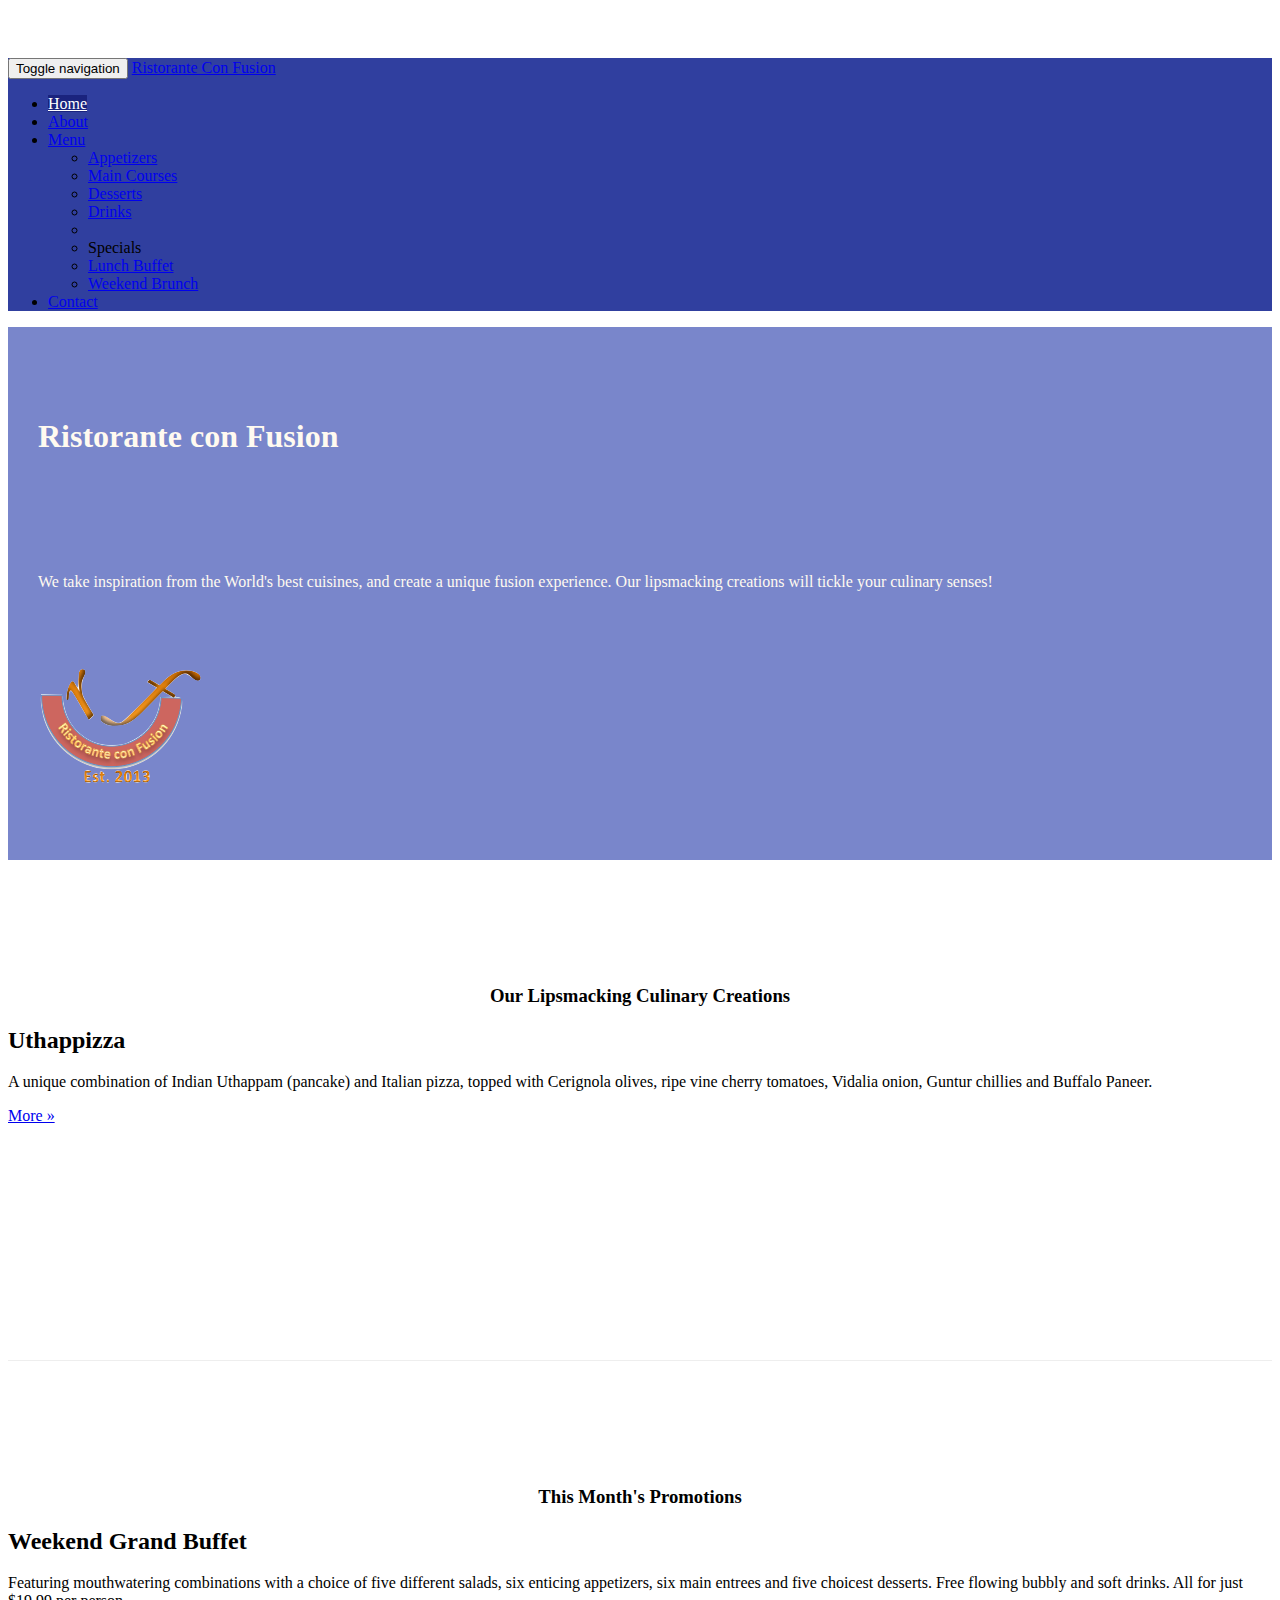
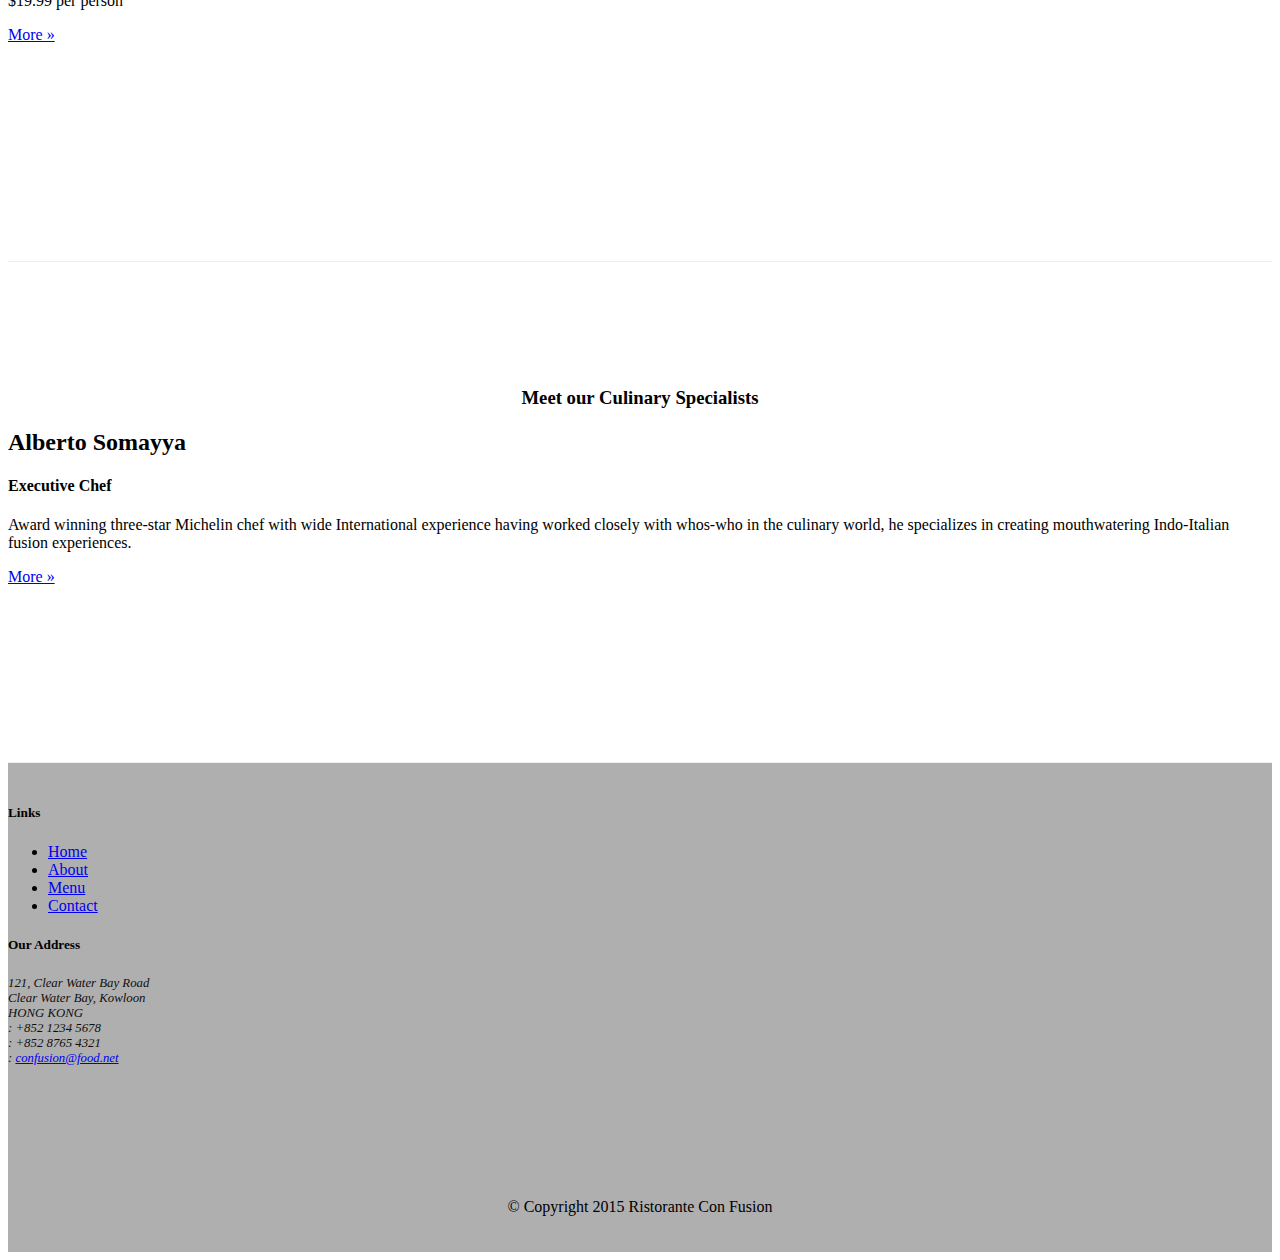
==== index.html @ bdf84f38 "no message" ====
<!DOCTYPE html>
<html lang="en">

<head>
    <meta charset="utf-8">
    <meta http-equiv="X-UA-Compatible" content="IE=edge">
    <meta name="viewport" content="width=device-width, initial-scale=1">
    <link href="css/font-awesome.min.css" rel="stylesheet">
    <link href="css/bootstrap-social.css" rel="stylesheet">
    <link href="css/bootstrap.min.css" rel="stylesheet">
    <link href="css/bootstrap-theme.min.css" rel="stylesheet">
    <title>Ristorante Con Fusion</title>
    <style>

        .row-header{

            margin: 0px auto;

            padding:0px auto;

        }



        .row-content {

            margin:0px auto;

            padding: 50px 0px 50px 0px;

            border-bottom: 1px ridge;

            min-height: 400px;

        }



        .row-footer {

            background-color: #AfAfAf;

            margin:0px auto;

            padding: 20px 0px 20px 0px;

        }

        .jumbotron {

            padding:70px 30px 70px 30px;

            margin:0px auto;

            background: #7986CB;

            color:floralwhite;

        }



        address {

            font-size:80%;

            margin:0px;

            color:#0f0f0f;


        }

        body{
            padding:50px 0px 0px 0px;
            z-index:0;
        }

        .navbar-inverse {
             background: #303F9F;
         }

        .navbar-inverse .navbar-nav > .active > a,
        .navbar-inverse .navbar-nav > .active > a:hover,
        .navbar-inverse .navbar-nav > .active > a:focus {
            color: #fff;
            background: #1A237E;
        }

        .navbar-inverse .navbar-nav > .open > a,
        .navbar-inverse .navbar-nav > .open > a:hover,
        .navbar-inverse .navbar-nav > .open > a:focus {
            color: #fff;
            background: #1A237E;
        }

        .navbar-inverse .navbar-nav .open .dropdown-menu> li> a,
        .navbar-inverse .navbar-nav .open .dropdown-menu {
            background-color: #303F9F;
            color:#eeeeee;
        }

        .navbar-inverse .navbar-nav .open .dropdown-menu> li> a:hover {
            color:#000000;
        }

    </style>
</head>

<body>

<nav class="navbar navbar-inverse navbar-fixed-top" role="navigation">
    <div class="container">
        <div class="navbar-header">
            <button type="button" class="navbar-toggle collapsed" data-toggle="collapse" data-target="#navbar" aria-expanded="false" aria-controls="navbar">
                <span class="sr-only">Toggle navigation</span>
                <span class="icon-bar"></span>
                <span class="icon-bar"></span>
                <span class="icon-bar"></span>
            </button>
            <a class="navbar-brand" href="index.html">Ristorante Con Fusion</a>
        </div>
        <div id="navbar" class="navbar-collapse collapse">
        <ul class="nav navbar-nav">
            <li class="active"><a href="#"><span class="glyphicon glyphicon-home" aria-hidden="true"></span> Home</a></li>
            <li><a href="aboutus.html"><span class="glyphicon glyphicon-info-sign"></span>About</a></li>
            <li class="dropdown">
                <a href="#" class="dropdown-toggle" data-toggle="dropdown" role="button" aria-haspopup="true" aria-expanded="false"><span class="glyphicon glyphicon-list-alt"></span>
                    Menu <span class="caret"></span></a>
                <ul class="dropdown-menu">
                    <li><a href="#">Appetizers</a></li>
                    <li><a href="#">Main Courses</a></li>
                    <li><a href="#">Desserts</a></li>
                    <li><a href="#">Drinks</a></li>
                    <li role="separator" class="divider"></li>
                    <li class="dropdown-header">Specials</li>
                    <li><a href="#">Lunch Buffet</a></li>
                    <li><a href="#">Weekend Brunch</a></li>
                </ul>
            </li>
            <li><a href="contactus.html"><span class="fa fa-envelope-o"></span> Contact</a></li>
        </ul>
        </div>
    </div>
</nav>

    <div class="jumbotron">

        <div class="container">

    <div class="row row-header">

    <header>
        <!-- Main component for a primary marketing message or call to action -->
        <div>
            <div>
                <div class="col-xs-12 col-sm-8">
                    <h1>Ristorante con Fusion</h1>
                    <p style="padding:40px;"></p>
                    <p>We take inspiration from the World's best cuisines, and create a unique fusion experience. Our lipsmacking creations will tickle your culinary senses!</p>
                </div>
                <div class="col-xs-12 col-sm-2">
                    <p style="padding:20px;"></p>
                    <img src="img/logo.png" class="img-responsive">
                </div>
            </div>
        </div>
    </header>

            </div>
        </div>
        </div>

<div class="container">

    <div>
        <div class="row row-content">
            <div class="col-xs-12 col-sm-3 col-sm-push-9">
                <p style="padding:20px;"></p>
                <h3 align=center>Our Lipsmacking Culinary Creations</h3>
            </div>
            <div class="col-xs-12 col-sm-9 col-sm-pull-3">
                <h2>Uthappizza</h2>
                <p>A unique combination of Indian Uthappam (pancake) and Italian pizza, topped with Cerignola olives, ripe vine cherry tomatoes, Vidalia onion, Guntur chillies and Buffalo Paneer.</p>
                <p><a  href="#">More &raquo;</a></p>
            </div>
        </div>


        <div class="row row-content">
            <div class="col-xs-12 col-sm-3">
                <p style="padding:20px;"></p>
                <h3 align=center>This Month's Promotions</h3>
            </div>
            <div class="col-xs-12 col-sm-9">
                <h2>Weekend Grand Buffet</h2>
                <p>Featuring mouthwatering combinations with a choice of five different salads, six enticing appetizers, six main entrees and five choicest desserts. Free flowing bubbly and soft drinks. All for just $19.99 per person </p>
                <p><a href="#">More &raquo;</a></p>
            </div>
        </div>

        <div class="row row-content">
            <div class="col-xs-12 col-sm-3 col-sm-push-9">
                <p style="padding:20px;"></p>
                <h3 align=center>Meet our Culinary Specialists</h3>
            </div>
            <div class="col-xs-12 col-sm-9 col-sm-pull-3">
                <h2>Alberto Somayya</h2>
                <h4>Executive Chef</h4>
                <p>Award winning three-star Michelin chef with wide International experience having worked closely with whos-who in the culinary world, he specializes in creating mouthwatering Indo-Italian fusion experiences. </p>
                <p><a href="#">More &raquo;</a></p>
            </div>
        </div>
    </div>

    <footer>
        <div class="row row-footer">
            <div>
                <div class="col-xs-5 col-xs-offset-1 col-sm-2 col-sm-offset-1">
                    <h5>Links</h5>
                    <ul class="list-unstyled">
                        <li><a href="#">Home</a></li>
                        <li><a href="#">About</a></li>
                        <li><a href="#">Menu</a></li>
                        <li><a href="#">Contact</a></li>
                    </ul>
                </div>
                <div class="col-xs-6 col-sm-5">
                    <h5>Our Address</h5>
                    <address>
		              121, Clear Water Bay Road<br>
		              Clear Water Bay, Kowloon<br>
		              HONG KONG<br>
                        <i class="fa fa-phone"></i>: +852 1234 5678<br>
                        <i class="fa fa-fax"></i>: +852 8765 4321<br>
                        <i class="fa fa-envelope"></i>:
                        <a href="mailto:confusion@food.net">confusion@food.net</a>
		           </address>
                </div>
                <div class="col-xs-12 col-sm-4">
                    <div class="nav navbar-nav" style="padding: 40px 10px;">
                        <a class="btn btn-social-icon btn-google-plus" href="http://google.com/+"><i class="fa fa-google-plus"></i></a>
                        <a class="btn btn-social-icon btn-facebook" href="http://www.facebook.com/profile.php?id="><i class="fa fa-facebook"></i></a>
                        <a class="btn btn-social-icon btn-linkedin" href="http://www.linkedin.com/in/"><i class="fa fa-linkedin"></i></a>
                        <a class="btn btn-social-icon btn-twitter" href="http://twitter.com/"><i class="fa fa-twitter"></i></a>
                        <a class="btn btn-social-icon btn-snapchat" href="http://youtube.com/"><i class="fa fa-snapchat"></i></a>
                        <a class="btn btn-social-icon" href="mailto:"><i class="fa fa-envelope-o"></i></a>
                    </div>
                </div>
                <div class="col-xs-12">
                    <p style="padding:10px;"></p>
                    <p align=center>© Copyright 2015 Ristorante Con Fusion</p>
                </div>
            </div>
        </div>
    </footer>

    </div>

    <script src="https://ajax.googleapis.com/ajax/libs/jquery/1.11.3/jquery.min.js"></script>
    <!-- Include all compiled plugins (below), or include individual files as needed -->
    <script src="js/bootstrap.min.js"></script>

</body>

</html>
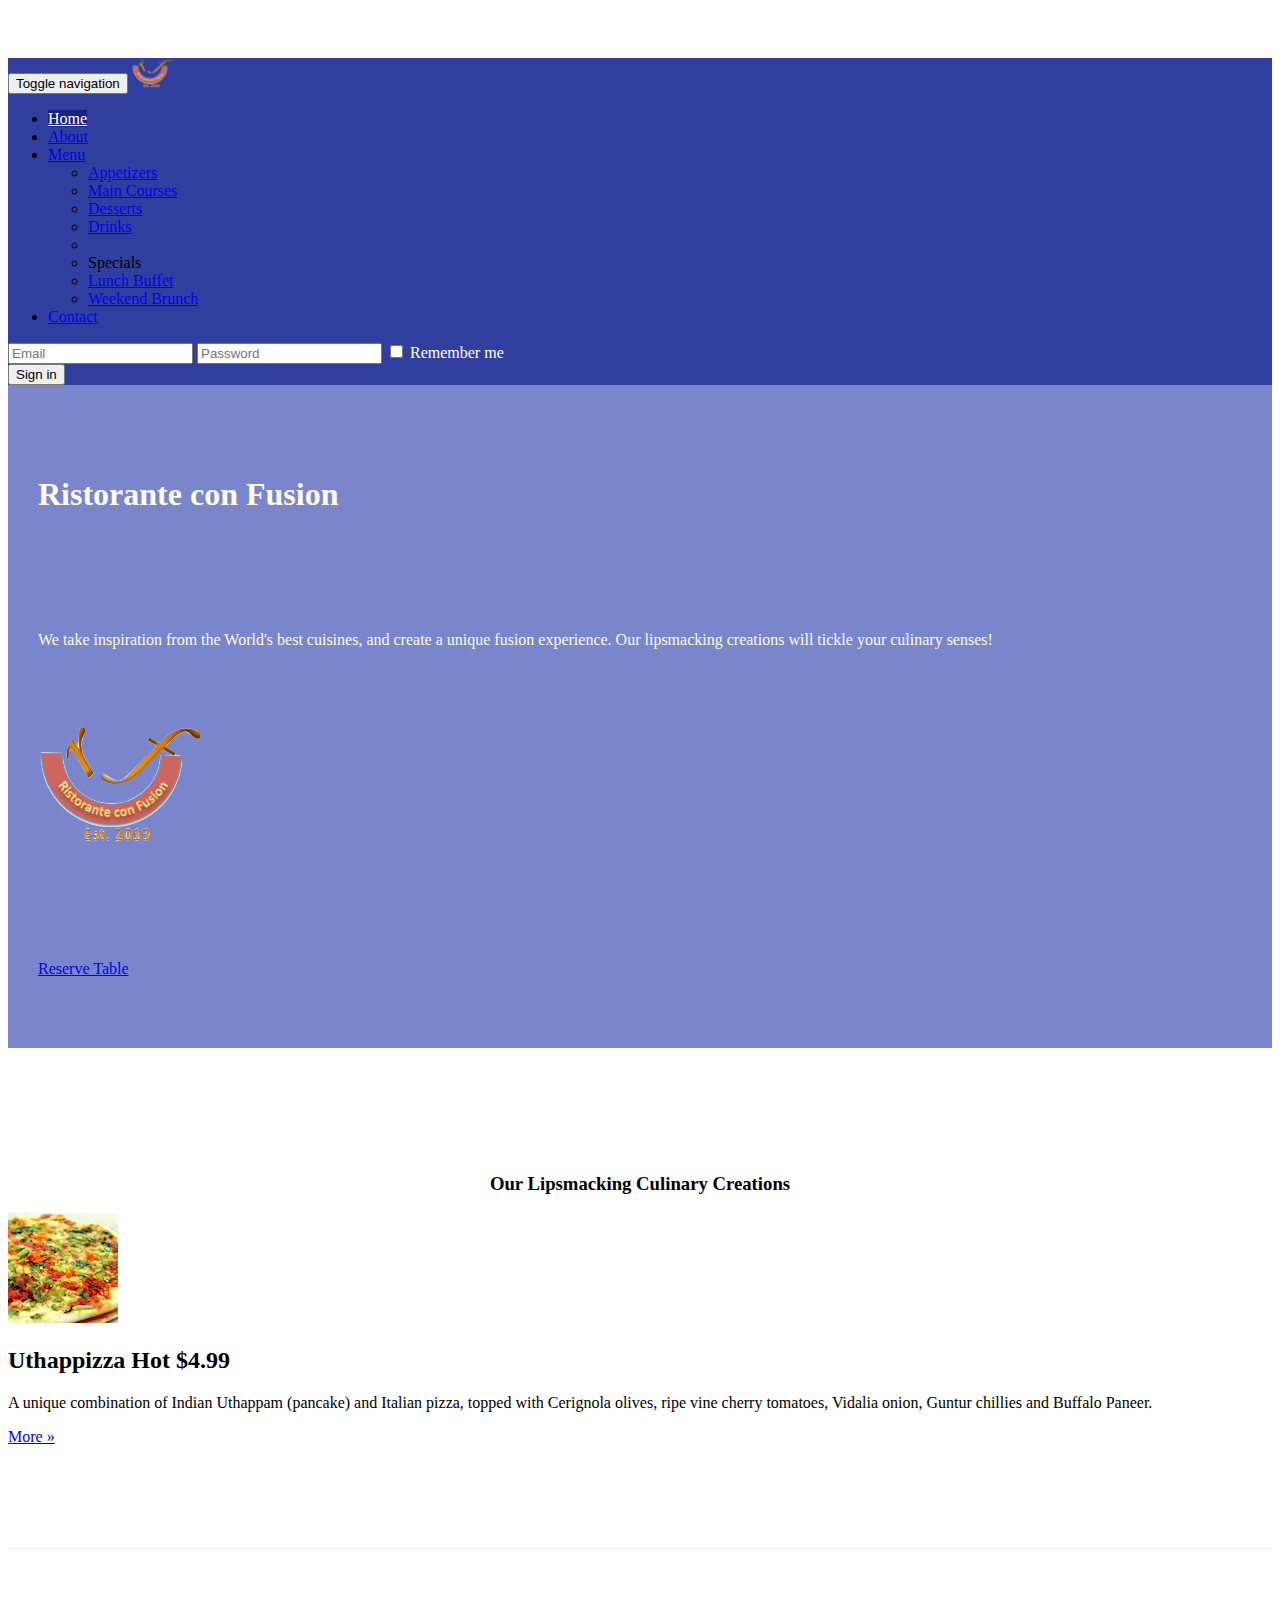
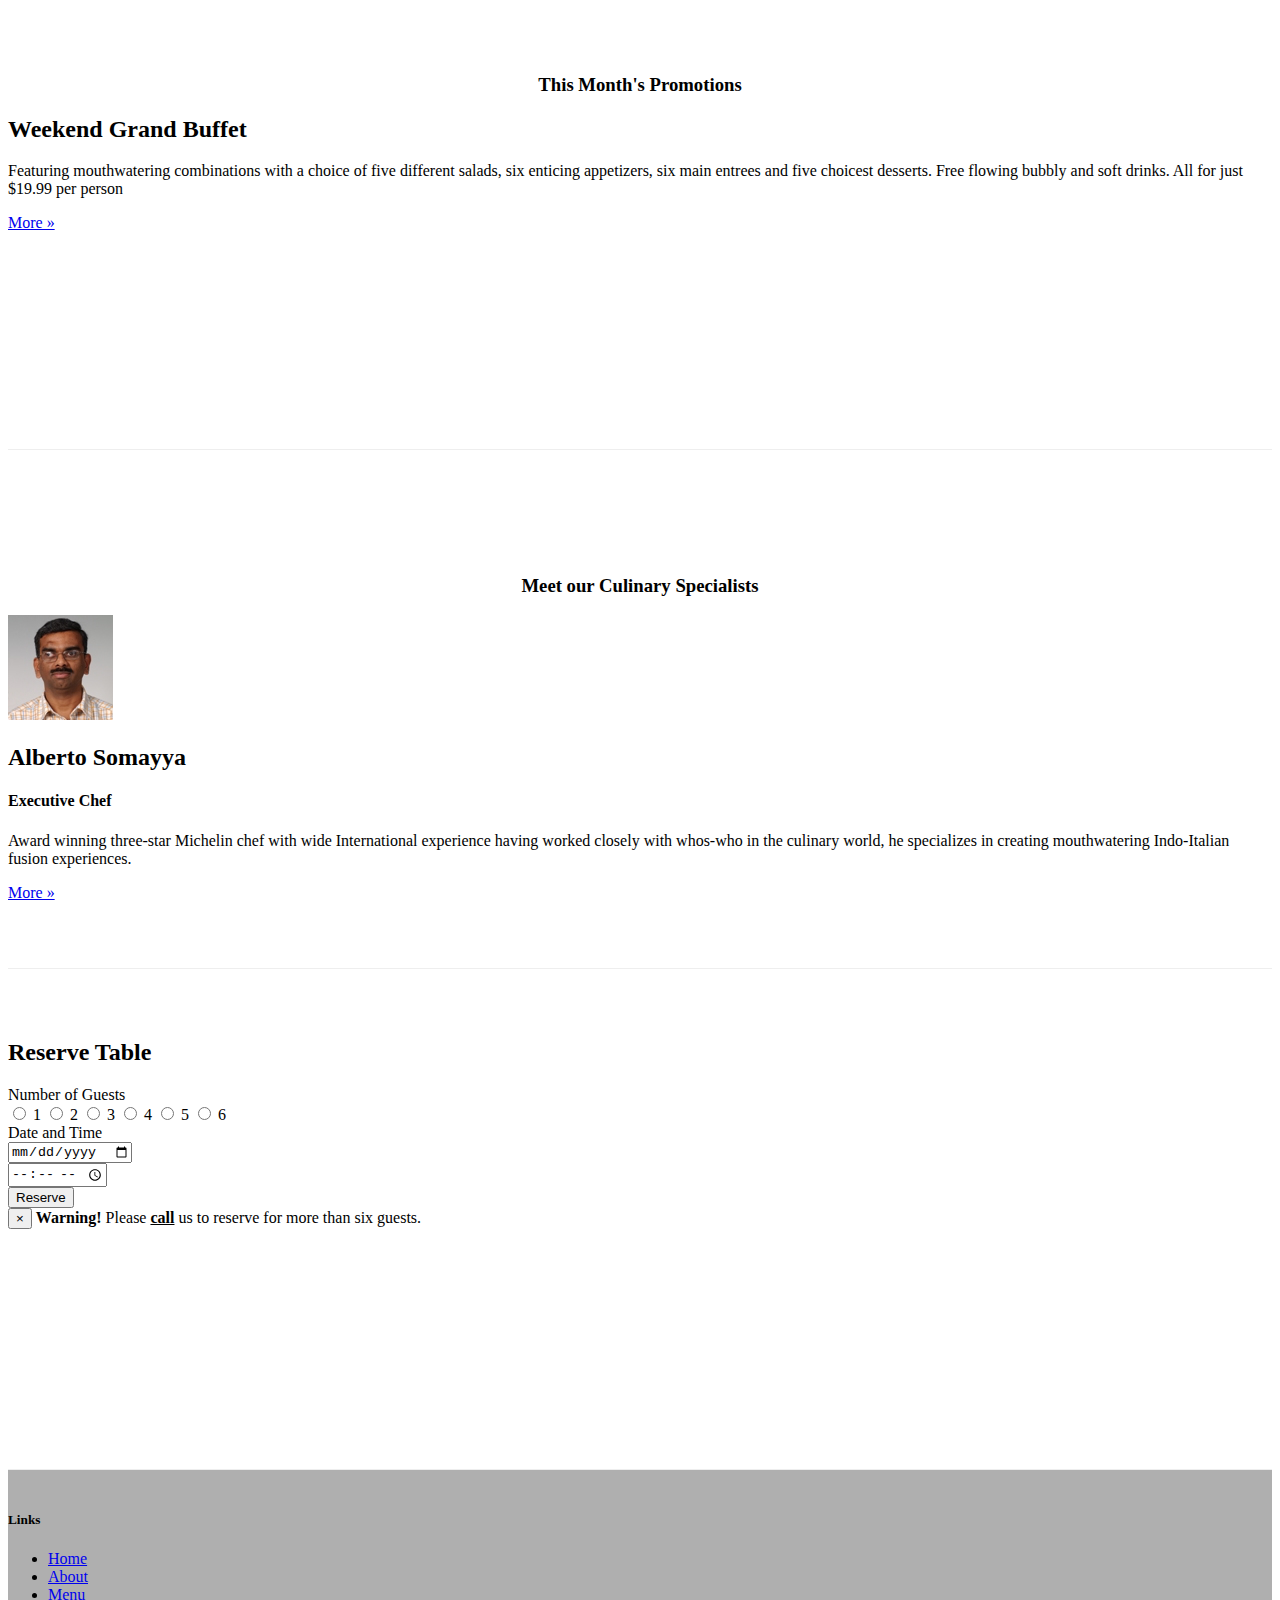
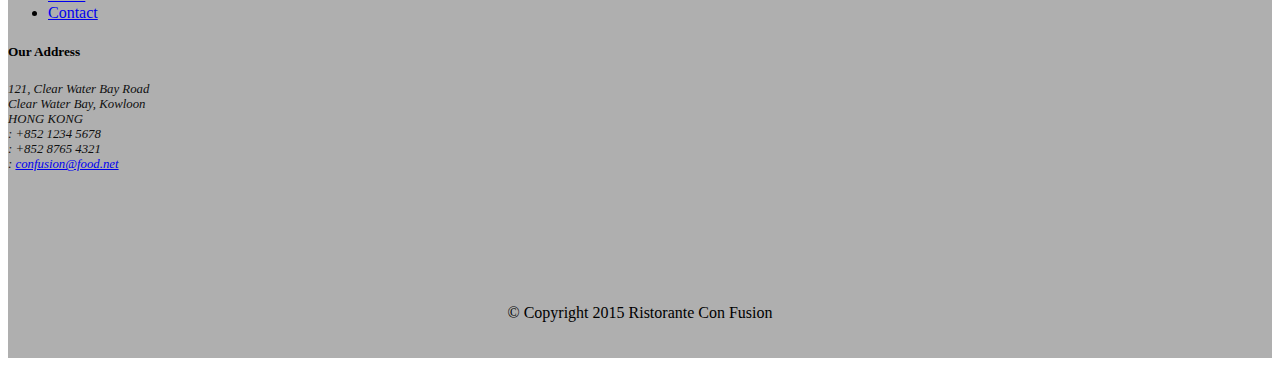
==== commit b53dc6f1: "need some more code" ====
--- a/index.html
+++ b/index.html
@@ -118,9 +118,8 @@
                 <span class="icon-bar"></span>
                 <span class="icon-bar"></span>
             </button>
-            <a class="navbar-brand" href="index.html">Ristorante Con Fusion</a>
-        </div>
-        <div id="navbar" class="navbar-collapse collapse">
+            <a class="navbar-brand" href="#"><img src="img/logo.png" height=30 width=41></a>
+        </div>
         <ul class="nav navbar-nav">
             <li class="active"><a href="#"><span class="glyphicon glyphicon-home" aria-hidden="true"></span> Home</a></li>
             <li><a href="aboutus.html"><span class="glyphicon glyphicon-info-sign"></span>About</a></li>
@@ -140,7 +139,14 @@
             </li>
             <li><a href="contactus.html"><span class="fa fa-envelope-o"></span> Contact</a></li>
         </ul>
-        </div>
+        <form class="navbar-form navbar-right">
+            <div class="form-group">
+                <input type="email" class="form-control" placeholder="Email">
+                <input type="password" class="form-control" placeholder="Password">
+                <input type="checkbox" class="form-control"><span style="color:white;"> Remember me</span>
+                </div>
+            <button type="submit" class="btn btn-info">Sign in</button>
+            </form>
     </div>
 </nav>
 
@@ -163,6 +169,12 @@
                     <p style="padding:20px;"></p>
                     <img src="img/logo.png" class="img-responsive">
                 </div>
+                <div class="col-xs-12 col-sm-2">
+                    <p style="padding:40px;"></p>
+                    <a href="#table" class="btn btn-block btn-warning">Reserve Table</a>
+
+                </div>
+
             </div>
         </div>
     </header>
@@ -180,9 +192,22 @@
                 <h3 align=center>Our Lipsmacking Culinary Creations</h3>
             </div>
             <div class="col-xs-12 col-sm-9 col-sm-pull-3">
-                <h2>Uthappizza</h2>
-                <p>A unique combination of Indian Uthappam (pancake) and Italian pizza, topped with Cerignola olives, ripe vine cherry tomatoes, Vidalia onion, Guntur chillies and Buffalo Paneer.</p>
-                <p><a  href="#">More &raquo;</a></p>
+                <div class="media">
+                    <div class="media-left media-middle">
+                        <a href="#">
+                            <img class="media-object img-thumbnail"
+                                 src="img/uthappizza.png" alt="Uthappizza">
+                        </a>
+                    </div>
+                    <div class="media-body">
+                        <h2 class="media-heading">Uthappizza <span class="label label-danger">Hot</span> <span class="badge">$4.99</span></h2>
+                        <p>A unique combination of Indian Uthappam (pancake) and
+                            Italian pizza, topped with Cerignola olives, ripe vine
+                            cherry tomatoes, Vidalia onion, Guntur chillies and
+                            Buffalo Paneer.</p>
+                        <p><a class="btn btn-primary btn-xs" href="#">More &raquo;</a></p>
+                    </div>
+                </div>
             </div>
         </div>
 
@@ -195,7 +220,7 @@
             <div class="col-xs-12 col-sm-9">
                 <h2>Weekend Grand Buffet</h2>
                 <p>Featuring mouthwatering combinations with a choice of five different salads, six enticing appetizers, six main entrees and five choicest desserts. Free flowing bubbly and soft drinks. All for just $19.99 per person </p>
-                <p><a href="#">More &raquo;</a></p>
+                <p><a class="btn btn-primary btn-xs" href="#">More &raquo;</a></p>
             </div>
         </div>
 
@@ -205,15 +230,87 @@
                 <h3 align=center>Meet our Culinary Specialists</h3>
             </div>
             <div class="col-xs-12 col-sm-9 col-sm-pull-3">
-                <h2>Alberto Somayya</h2>
-                <h4>Executive Chef</h4>
-                <p>Award winning three-star Michelin chef with wide International experience having worked closely with whos-who in the culinary world, he specializes in creating mouthwatering Indo-Italian fusion experiences. </p>
-                <p><a href="#">More &raquo;</a></p>
+
+                <div class="media">
+                    <div class="media-left media-middle">
+                        <a href="#">
+                            <img class="media-object img-thumbnail"
+                                 src="img/alberto.png" alt="Alberto Somayya">
+                        </a>
+                    </div>
+                    <div class="media-body">
+                        <h2 class="media-heading">Alberto Somayya</h2>
+                        <h4>Executive Chef</h4>
+                        <p>Award winning three-star Michelin chef with wide
+                            International experience having worked closely with
+                            whos-who in the culinary world, he specializes in
+                            creating mouthwatering Indo-Italian fusion experiences.
+                        </p>
+                        <p><a class="btn btn-primary btn-xs" href="#">More &raquo;</a></p>
+                    </div>
+                </div>
             </div>
         </div>
     </div>
 
-    <footer>
+    <div class="row row-content" id="table">
+        <div class="col-xs-12 col-sm-3">
+
+            <h2>Reserve Table</h2>
+
+        </div>
+        <div class="col-xs-12 col-sm-9">
+
+            <form class="form-horizontal">
+                <div class="form-group">
+                    <label class="col-sm-2 control-label">Number of Guests</label>
+                    <div class="col-sm-8">
+
+                        <input type="radio" class="radio-inline"> 1
+                        <input type="radio" class="radio-inline"> 2
+                        <input type="radio" class="radio-inline"> 3
+                        <input type="radio" class="radio-inline"> 4
+                        <input type="radio" class="radio-inline"> 5
+                        <input type="radio" class="radio-inline"> 6
+
+                    </div>
+
+                </div>
+
+                <div class="form-group has-feedback">
+
+                    <label class="col-sm-2 control-label">Date and Time</label>
+                    <div class="col-sm-4">
+                        <input type="date" class="form-control" aria-describedby="date" required>
+                        <span class="glyphicon glyphicon-calendar form-control-feedback" aria-hidden="true"></span>
+                    </div>
+                    <div class="col-sm-4">
+                        <input type="time" class="form-control" aria-describedby="time" required>
+                        <span class="glyphicon glyphicon-time form-control-feedback" aria-hidden="true"></span>
+                    </div>
+
+                </div>
+
+                <div class="form-group">
+                    <div class="col-sm-4 col-sm-offset-2">
+                        <button type="submit" class="btn btn-primary">Reserve</button>
+                    </div>
+                </div>
+
+
+            </form>
+
+
+            <div class="alert alert-warning alert-dismissible" role="alert">
+                <button type="button" class="close" data-dismiss="alert" aria-label="Close"><span aria-hidden="true">&times;</span></button>
+                <strong>Warning!</strong> Please <a href="#footer" style="color: black"><b>call</b></a> us to reserve for more than six guests.
+            </div>
+
+        </div>
+
+        </div>
+
+    <footer id="footer">
         <div class="row row-footer">
             <div>
                 <div class="col-xs-5 col-xs-offset-1 col-sm-2 col-sm-offset-1">
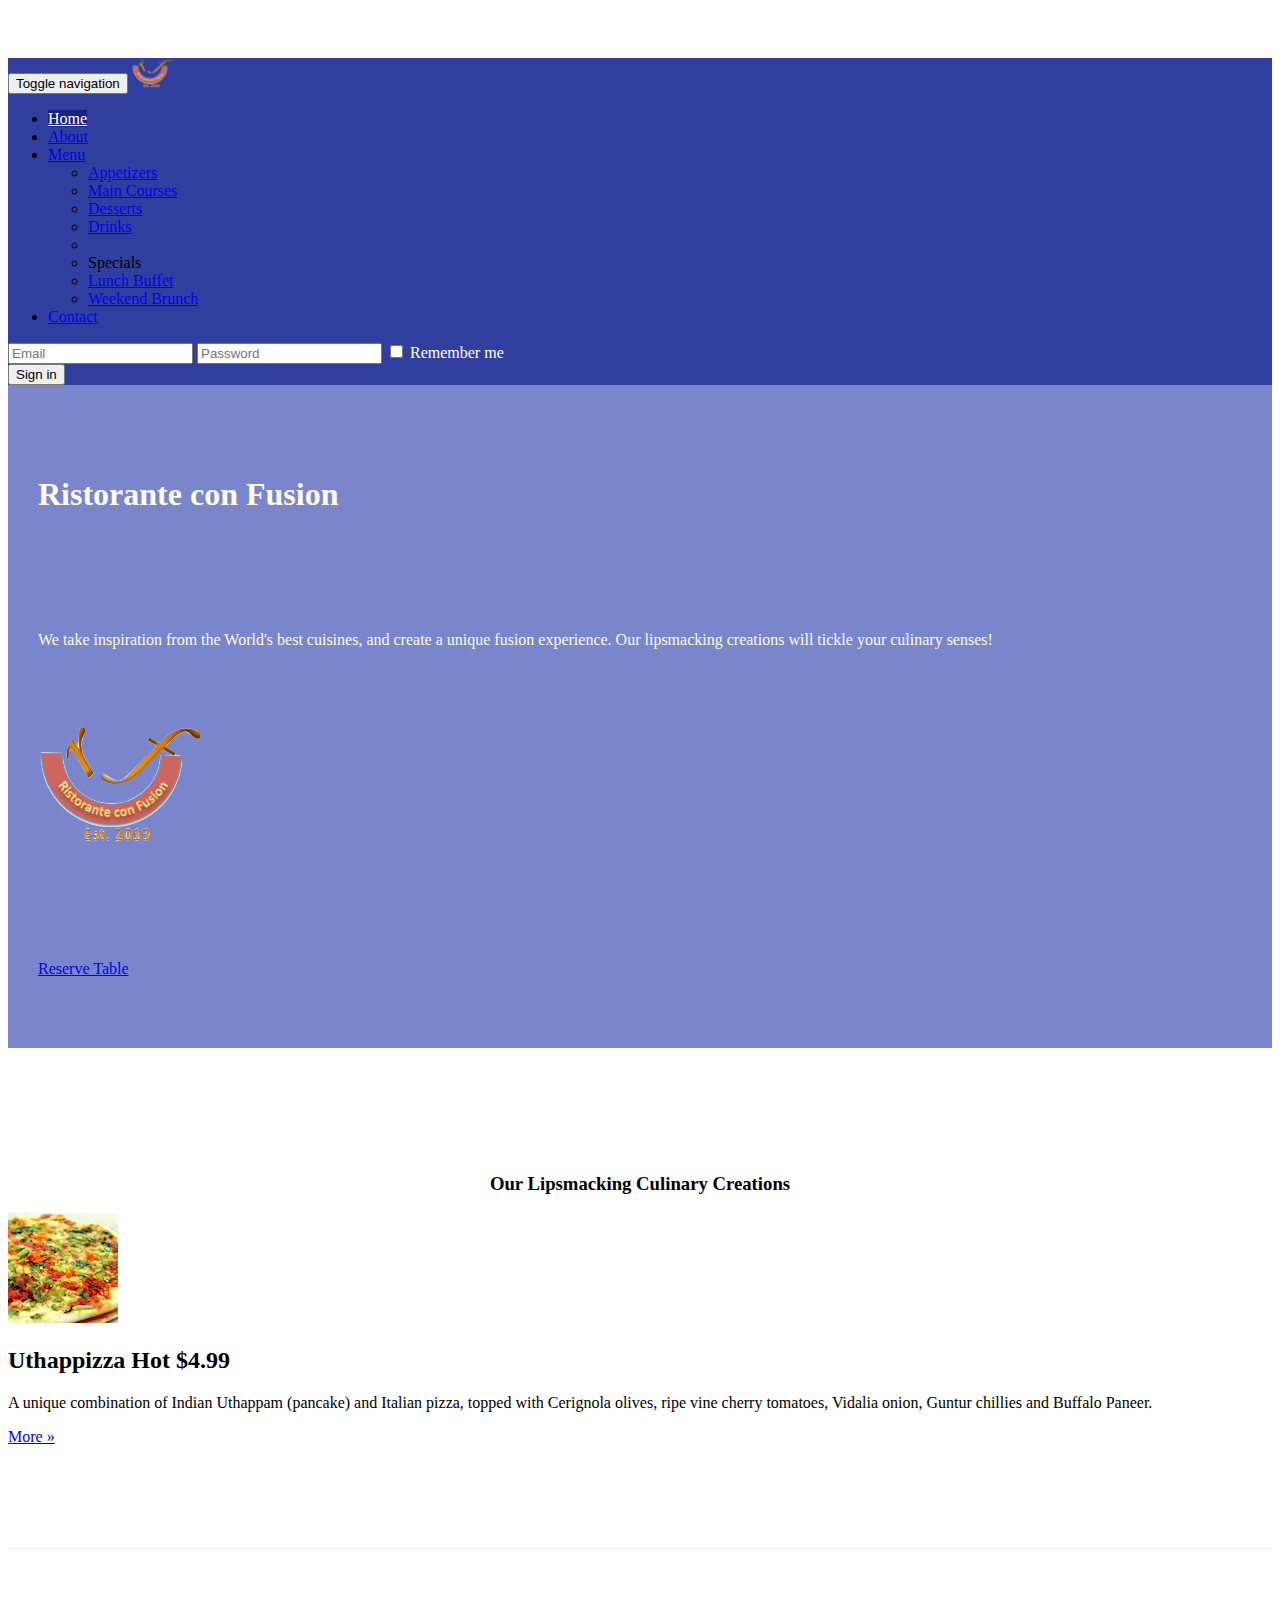
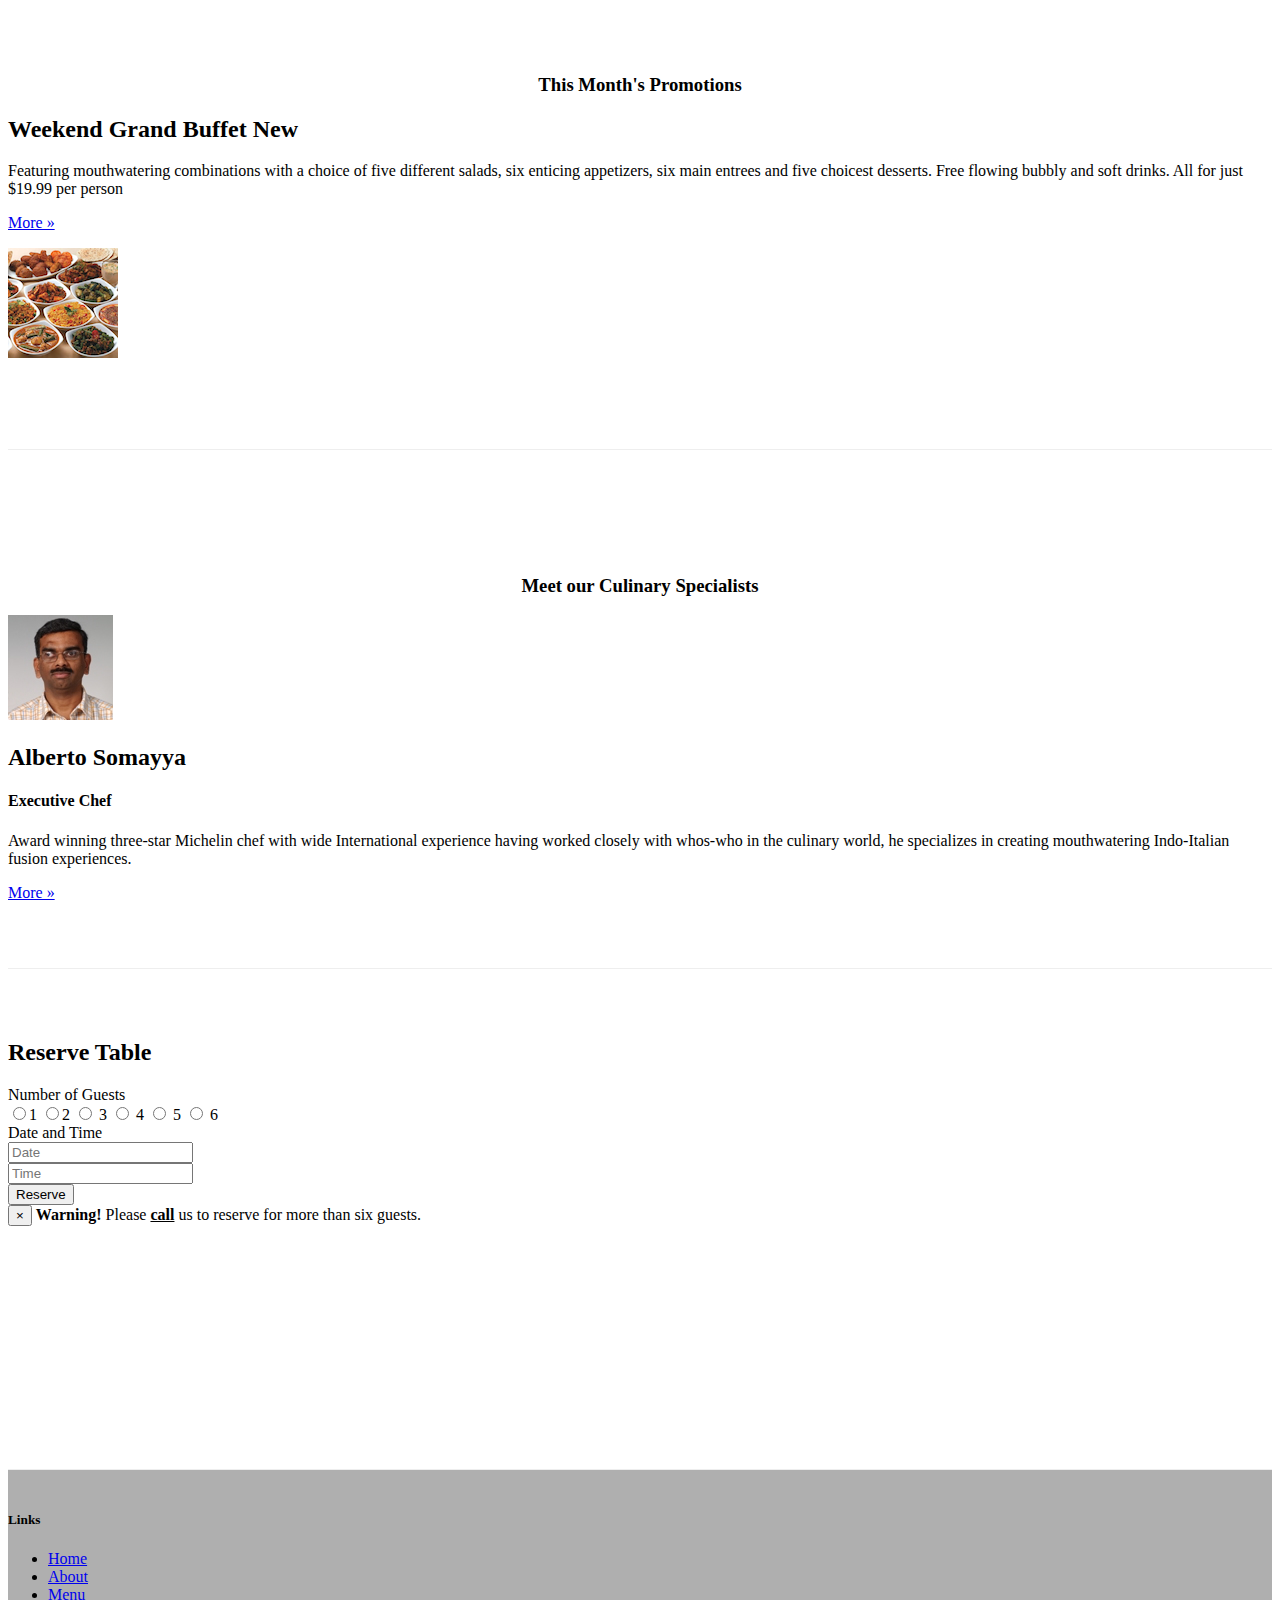
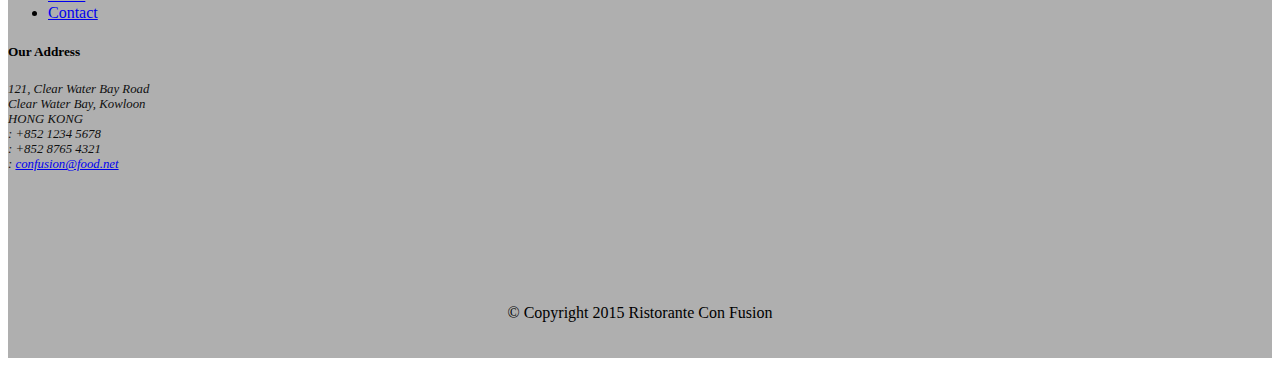
==== commit 01e9835a: "done" ====
--- a/index.html
+++ b/index.html
@@ -218,9 +218,19 @@
                 <h3 align=center>This Month's Promotions</h3>
             </div>
             <div class="col-xs-12 col-sm-9">
-                <h2>Weekend Grand Buffet</h2>
+                <div class="media">
+                <div class="media-body">
+                    <div class="media-heading"><h2>Weekend Grand Buffet <span class="label label-danger">New</span></h2></div>
                 <p>Featuring mouthwatering combinations with a choice of five different salads, six enticing appetizers, six main entrees and five choicest desserts. Free flowing bubbly and soft drinks. All for just $19.99 per person </p>
                 <p><a class="btn btn-primary btn-xs" href="#">More &raquo;</a></p>
+                    </div>
+                    <div class="media-right">
+                        <a href="#">
+                            <img class="media-object img-thumbnail"
+                                 src="img/buffet.png" alt="buffet">
+                        </a>
+                    </div>
+                </div>
             </div>
         </div>
 
@@ -266,12 +276,12 @@
                     <label class="col-sm-2 control-label">Number of Guests</label>
                     <div class="col-sm-8">
 
-                        <input type="radio" class="radio-inline"> 1
-                        <input type="radio" class="radio-inline"> 2
-                        <input type="radio" class="radio-inline"> 3
-                        <input type="radio" class="radio-inline"> 4
-                        <input type="radio" class="radio-inline"> 5
-                        <input type="radio" class="radio-inline"> 6
+                        <label class="radio-inline"><input type="radio" name="guests" class="radio-inline">1</label>
+                        <label class="radio-inline"><input type="radio" name="guests" class="radio-inline">2</label>
+                        <label class="radio-inline"><input type="radio" name="guests" class="radio-inline"> 3 </label>
+                        <label class="radio-inline"><input type="radio" name="guests" class="radio-inline"> 4 </label>
+                        <label class="radio-inline"><input type="radio" name="guests" class="radio-inline"> 5 </label>
+                        <label class="radio-inline"><input type="radio" name="guests" class="radio-inline"> 6 </label>
 
                     </div>
 
@@ -281,11 +291,11 @@
 
                     <label class="col-sm-2 control-label">Date and Time</label>
                     <div class="col-sm-4">
-                        <input type="date" class="form-control" aria-describedby="date" required>
+                        <input type="text" class="form-control" placeholder="Date">
                         <span class="glyphicon glyphicon-calendar form-control-feedback" aria-hidden="true"></span>
                     </div>
                     <div class="col-sm-4">
-                        <input type="time" class="form-control" aria-describedby="time" required>
+                        <input type="text" class="form-control" placeholder="Time">
                         <span class="glyphicon glyphicon-time form-control-feedback" aria-hidden="true"></span>
                     </div>
 
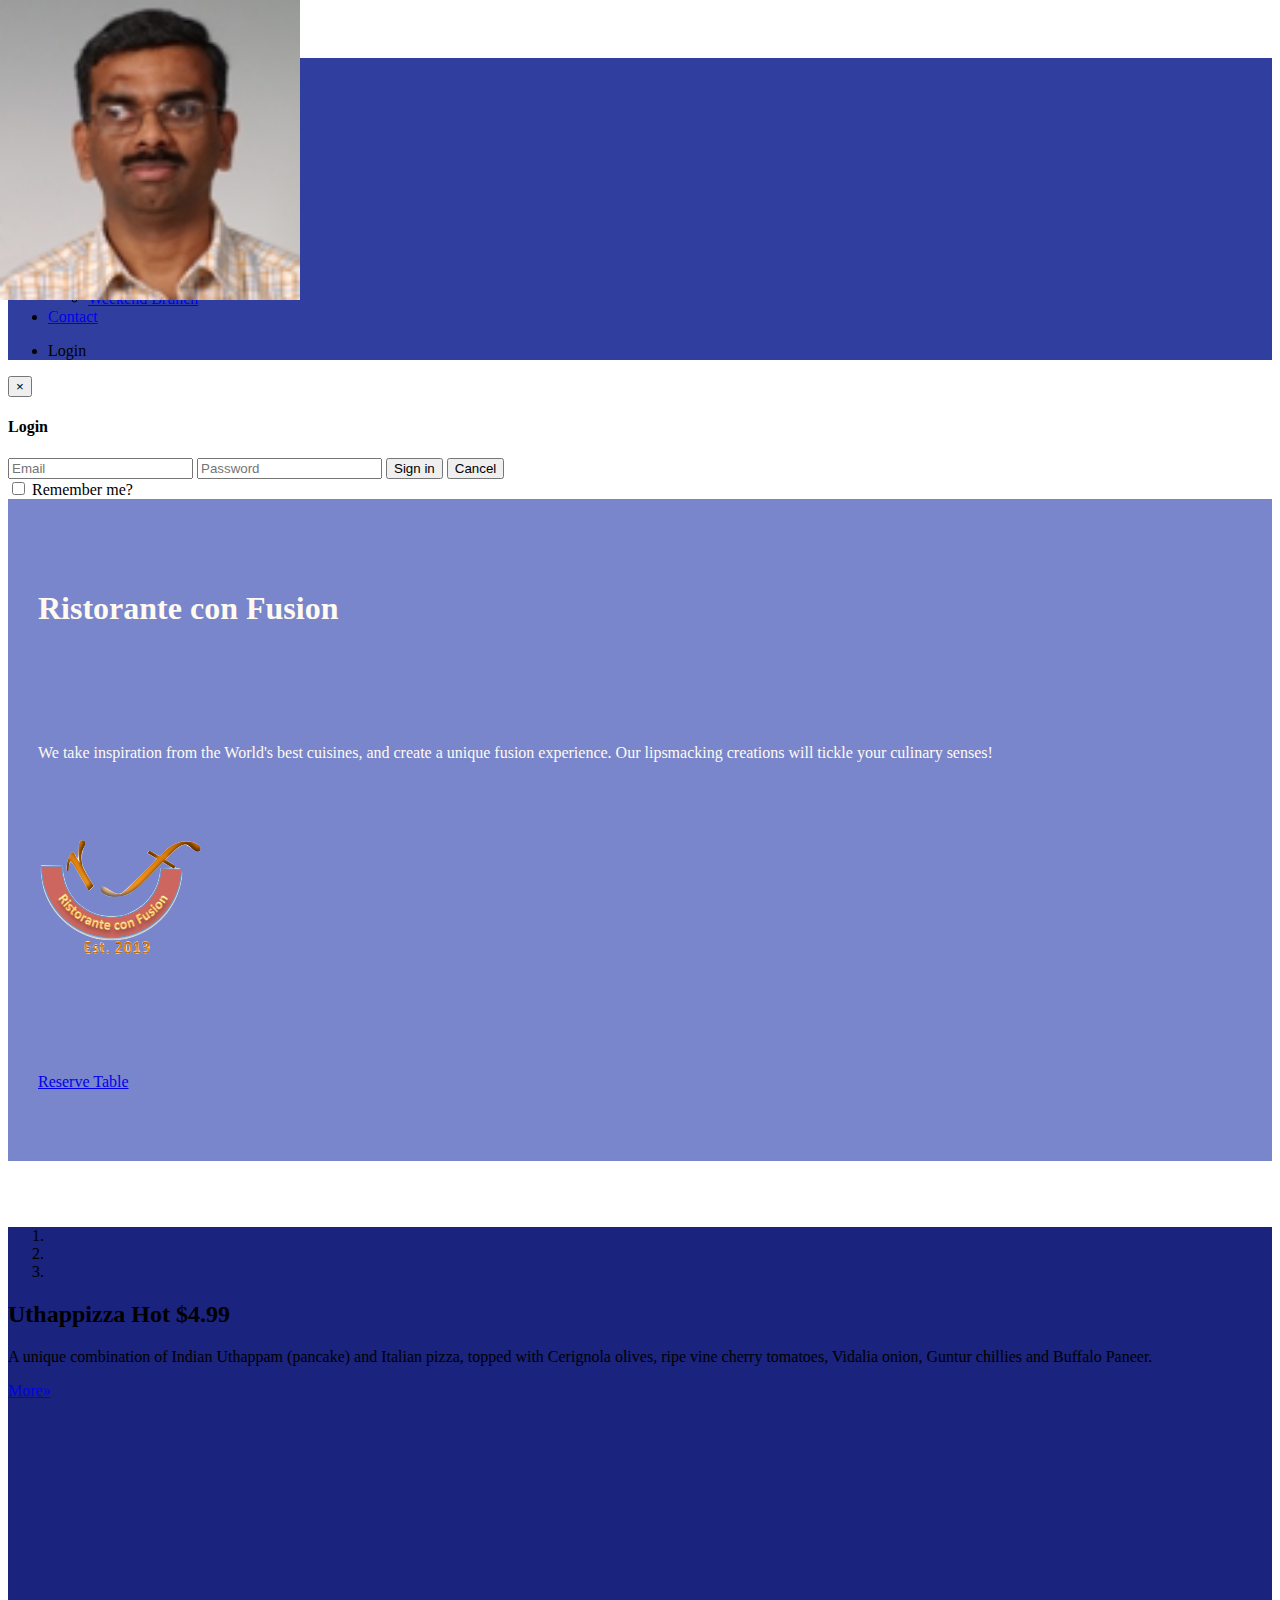
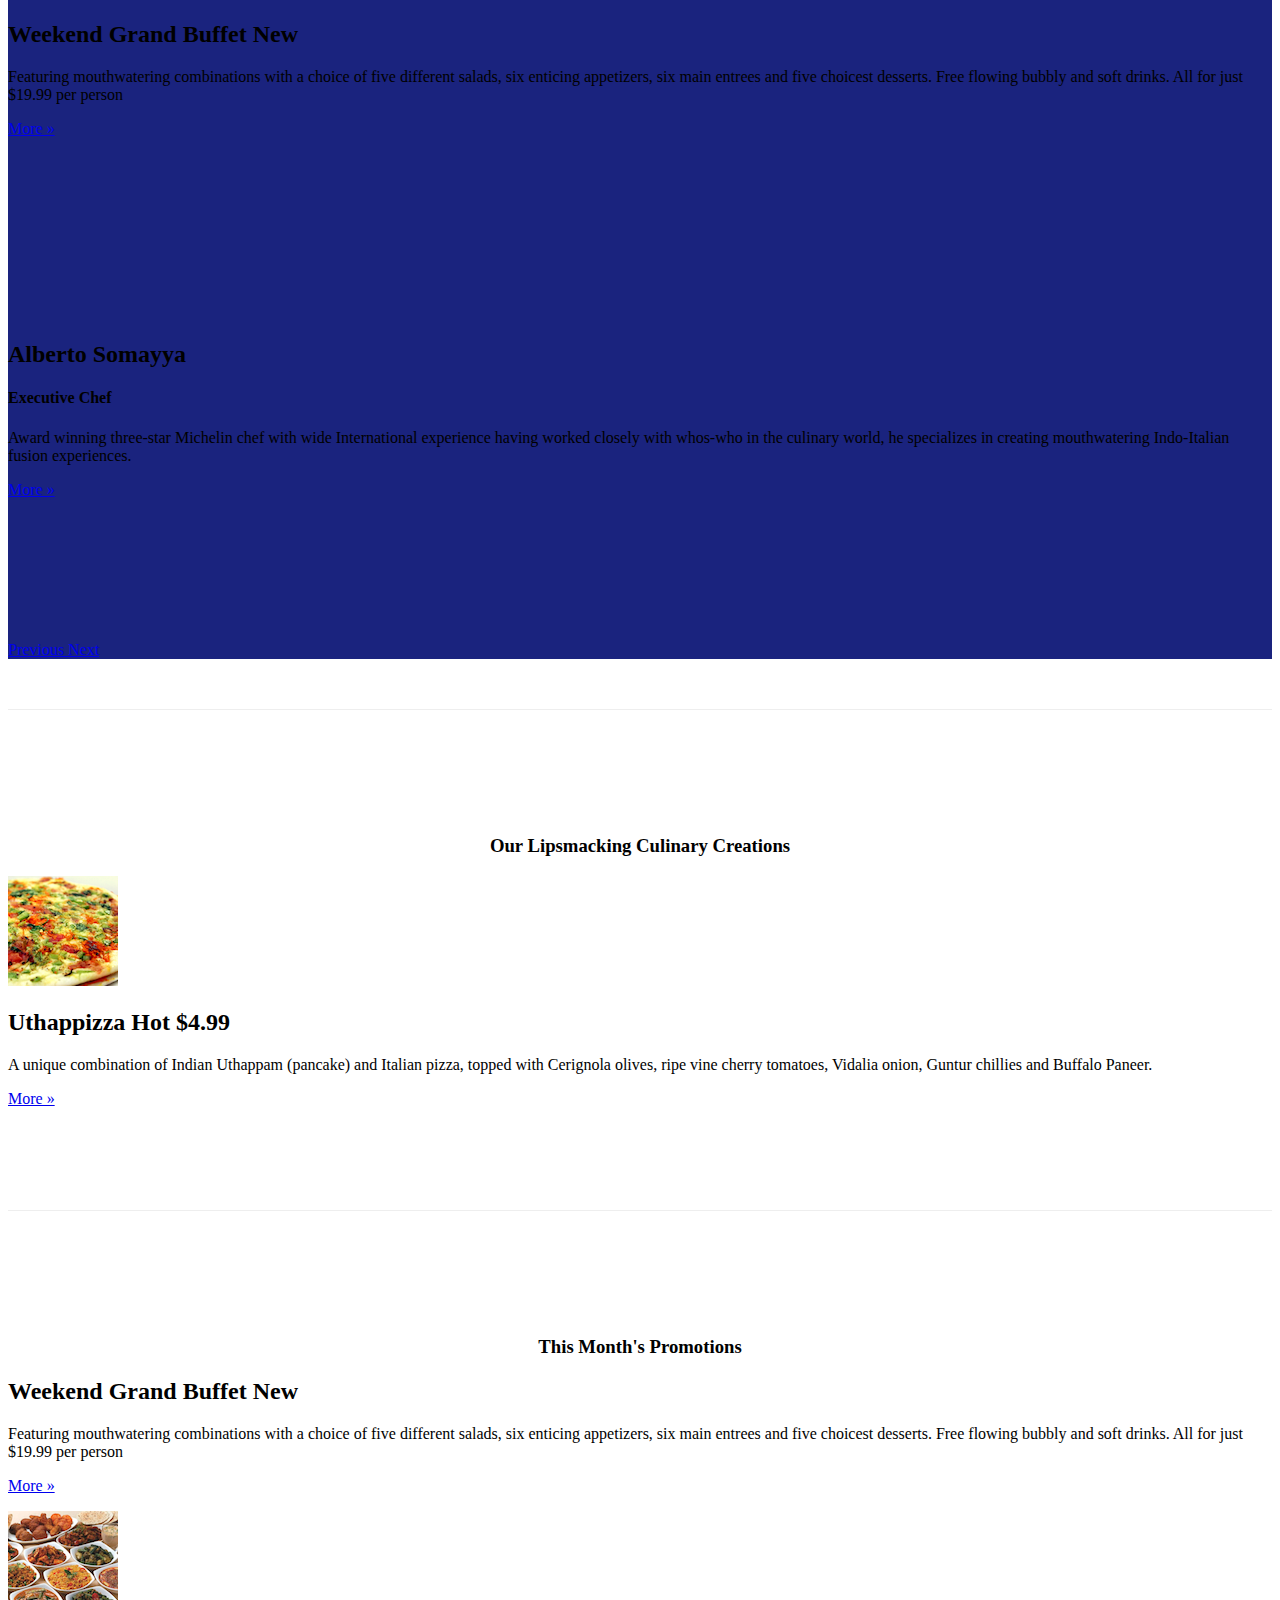
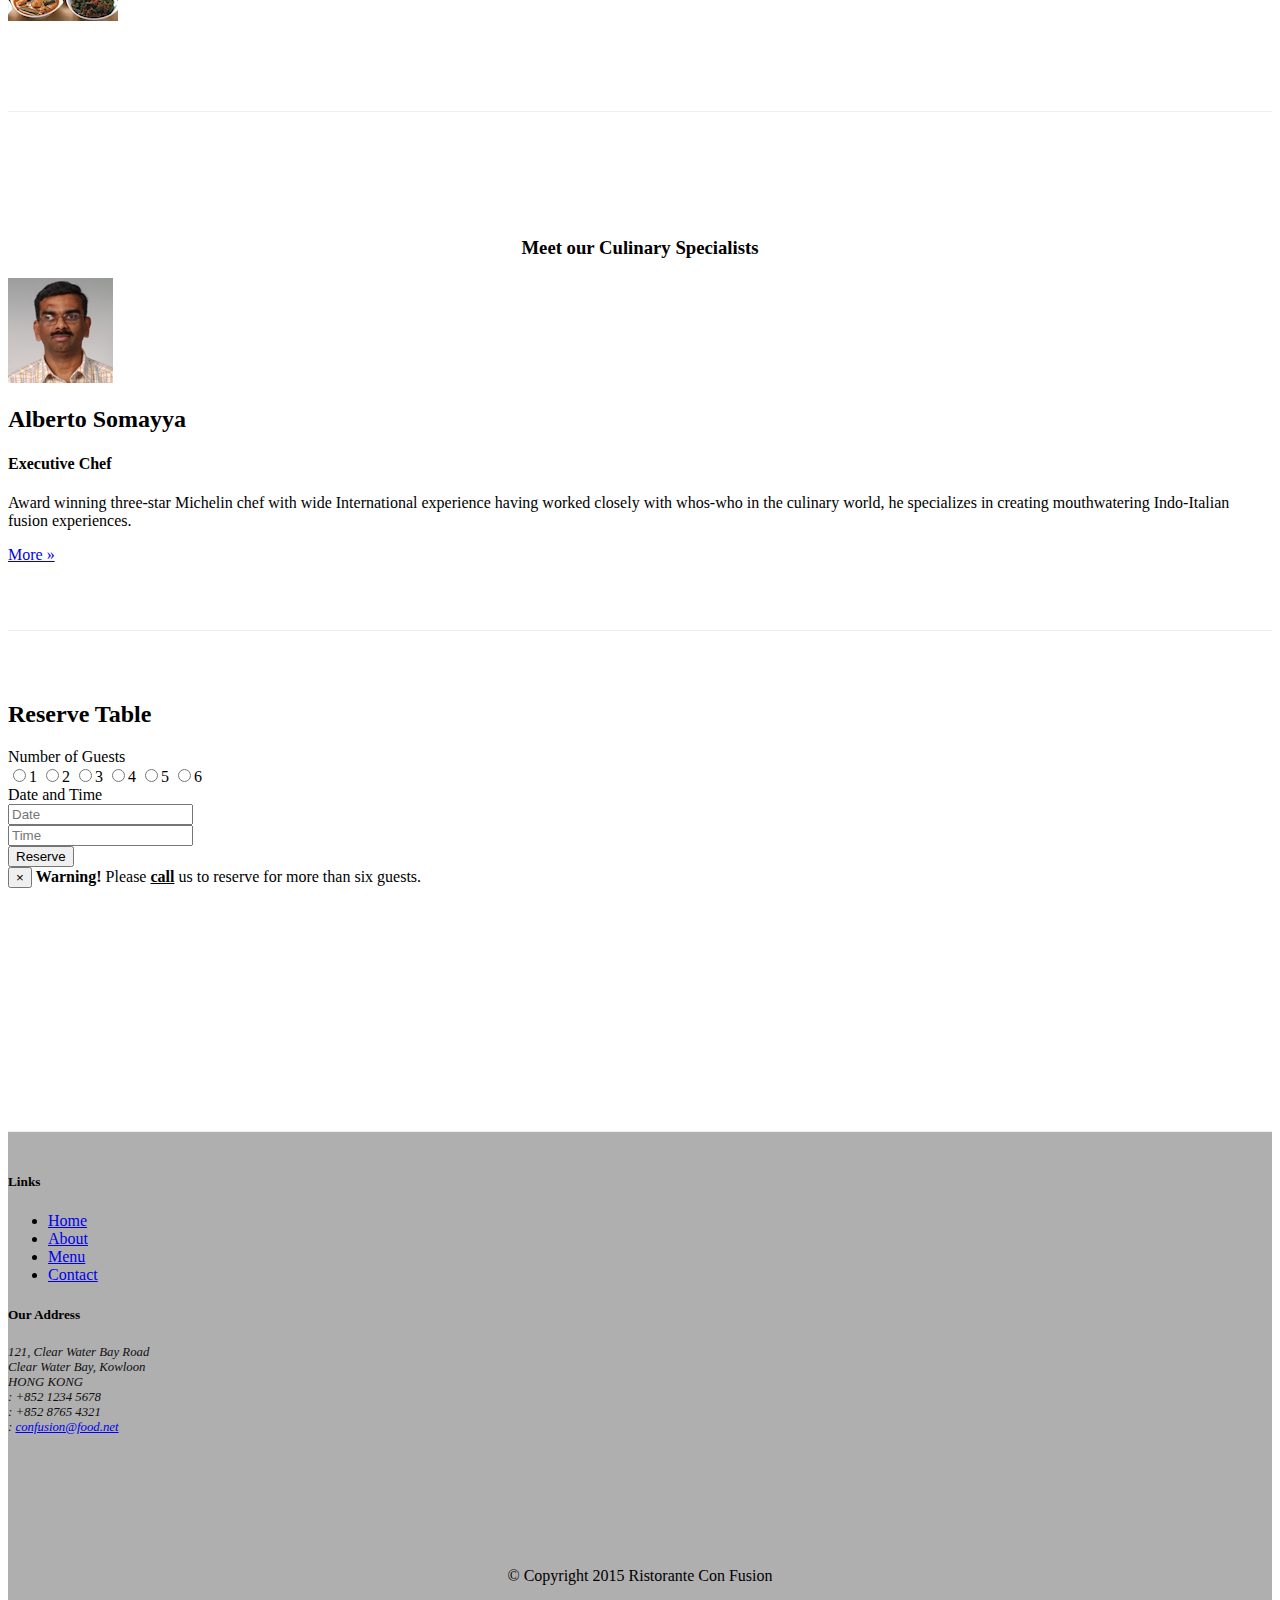
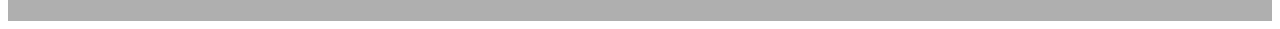
==== commit 9909895f: "Finished 9, 10, 11" ====
--- a/index.html
+++ b/index.html
@@ -10,101 +10,13 @@
     <link href="css/bootstrap.min.css" rel="stylesheet">
     <link href="css/bootstrap-theme.min.css" rel="stylesheet">
     <title>Ristorante Con Fusion</title>
-    <style>
-
-        .row-header{
-
-            margin: 0px auto;
-
-            padding:0px auto;
-
-        }
-
-
-
-        .row-content {
-
-            margin:0px auto;
-
-            padding: 50px 0px 50px 0px;
-
-            border-bottom: 1px ridge;
-
-            min-height: 400px;
-
-        }
-
-
-
-        .row-footer {
-
-            background-color: #AfAfAf;
-
-            margin:0px auto;
-
-            padding: 20px 0px 20px 0px;
-
-        }
-
-        .jumbotron {
-
-            padding:70px 30px 70px 30px;
-
-            margin:0px auto;
-
-            background: #7986CB;
-
-            color:floralwhite;
-
-        }
-
-
-
-        address {
-
-            font-size:80%;
-
-            margin:0px;
-
-            color:#0f0f0f;
-
-
-        }
-
-        body{
-            padding:50px 0px 0px 0px;
-            z-index:0;
-        }
-
-        .navbar-inverse {
-             background: #303F9F;
-         }
-
-        .navbar-inverse .navbar-nav > .active > a,
-        .navbar-inverse .navbar-nav > .active > a:hover,
-        .navbar-inverse .navbar-nav > .active > a:focus {
-            color: #fff;
-            background: #1A237E;
-        }
-
-        .navbar-inverse .navbar-nav > .open > a,
-        .navbar-inverse .navbar-nav > .open > a:hover,
-        .navbar-inverse .navbar-nav > .open > a:focus {
-            color: #fff;
-            background: #1A237E;
-        }
-
-        .navbar-inverse .navbar-nav .open .dropdown-menu> li> a,
-        .navbar-inverse .navbar-nav .open .dropdown-menu {
-            background-color: #303F9F;
-            color:#eeeeee;
-        }
-
-        .navbar-inverse .navbar-nav .open .dropdown-menu> li> a:hover {
-            color:#000000;
-        }
-
-    </style>
+    <link href="css/mystyles.css" rel="stylesheet">
+    <!-- HTML5 shim and Respond.js for IE8 support of HTML5 elements and media queries -->
+    <!-- WARNING: Respond.js doesn't work if you view the page via file:// -->
+    <!--[if lt IE 9]>
+    <script src="https://oss.maxcdn.com/html5shiv/3.7.2/html5shiv.min.js"></script>
+    <script src="https://oss.maxcdn.com/respond/1.4.2/respond.min.js"></script>
+    <![endif]-->
 </head>
 
 <body>
@@ -139,16 +51,42 @@
             </li>
             <li><a href="contactus.html"><span class="fa fa-envelope-o"></span> Contact</a></li>
         </ul>
-        <form class="navbar-form navbar-right">
-            <div class="form-group">
-                <input type="email" class="form-control" placeholder="Email">
-                <input type="password" class="form-control" placeholder="Password">
-                <input type="checkbox" class="form-control"><span style="color:white;"> Remember me</span>
-                </div>
-            <button type="submit" class="btn btn-info">Sign in</button>
-            </form>
-    </div>
+
+        <ul class="nav navbar-nav navbar-right">
+            <li><a data-toggle="modal" data-target="#loginModal">
+                <span class="glyphicon glyphicon-log-in"></span> Login</a>
+            </li>
+        </ul>
+
+    </div>
+
 </nav>
+
+<div id="loginModal" class="modal fade" role="dialog">
+    <div class="modal-dialog">
+        <!-- Modal content-->
+        <div class="modal-content">
+            <div class="modal-header">
+                <button type="button" class="close" data-dismiss="modal">&times;</button>
+                <h4 class="modal-title">Login </h4>
+            </div>
+            <div class="modal-body">
+                <form class="form-inline">
+                    <div class="form-group">
+                        <input type="email" class="form-control" placeholder="Email">
+                        <input type="password" class="form-control" placeholder="Password">
+                        <button type="submit" class="btn btn-info">Sign in</button>
+                        <button type="button" class="btn btn-default btn-sm" data-dismiss="modal">Cancel</button>
+                    </div>
+                    <div class="form-group">
+                    <input type="checkbox"><span> Remember me? </span>
+                    </div>
+                </form>
+            </div>
+        </div>
+    </div>
+</div>
+
 
     <div class="jumbotron">
 
@@ -171,7 +109,7 @@
                 </div>
                 <div class="col-xs-12 col-sm-2">
                     <p style="padding:40px;"></p>
-                    <a href="#table" class="btn btn-block btn-warning">Reserve Table</a>
+                    <a class="btn btn-lg btn-block btn-warning" data-toggle="tooltip" title="Or Call us at +852 12345678" data-placement="bottom" href="#reserveform">Reserve Table</a>
 
                 </div>
 
@@ -184,6 +122,64 @@
         </div>
 
 <div class="container">
+
+    <div class="row row-content">
+        <div class="col-xs-12">
+            <div id="mycarousel" class="carousel slide" data-ride="carousel">
+                <ol class="carousel-indicators">
+                    <li data-target="#mycarousel" data-slide-to="0" class="active"></li>
+                    <li data-target="#mycarousel" data-slide-to="1"></li>
+                    <li data-target="#mycarousel" data-slide-to="2"></li>
+                </ol>
+                <div class="carousel-inner" role="listbox">
+                    <div class="item active">
+                        <img class="img-responsive" src="img/uthappizza.png" alt="Uthappizza">
+                        <div class="carousel-caption">
+                            <h2>Uthappizza  <span class="label label-danger">Hot</span> <span class="badge">$4.99</span></h2>
+                            <p>A unique combination of Indian Uthappam (pancake) and
+                                Italian pizza, topped with Cerignola olives, ripe vine
+                                cherry tomatoes, Vidalia onion, Guntur chillies and
+                                Buffalo Paneer.</p>
+                            <p><a class="btn btn-primary btn-xs" href="#">More&raquo;</a></p>
+                        </div>
+                    </div>
+                    <div class="item">
+                        <img class="img-responsive" src="img/buffet.png" alt="buffet">
+                        <div class="carousel-caption">
+                            <h2>Weekend Grand Buffet <span class="label label-danger label-xs">New</span></h2>
+                            <p>Featuring mouthwatering combinations with a choice of five different salads, six enticing appetizers, six main entrees and five choicest desserts. Free flowing bubbly and soft drinks. All for just $19.99 per person </p>
+                            <p><a class="btn btn-primary btn-xs" href="#">More &raquo;</a></p>
+                        </div>
+                    </div>
+                    <div class="item">
+                        <img class="img-responsive" src="img/alberto.png" alt="Alberto Somayya">
+                        <div class="carousel-caption">
+                            <h2>Alberto Somayya</h2>
+                            <h4>Executive Chef</h4>
+                            <p>Award winning three-star Michelin chef with wide
+                                International experience having worked closely with
+                                whos-who in the culinary world, he specializes in
+                                creating mouthwatering Indo-Italian fusion experiences.
+                            </p>
+                            <p><a class="btn btn-primary btn-xs" href="#">More &raquo;</a></p>
+                        </div>
+                    </div>
+                </div>
+                <a class="left carousel-control" href="#mycarousel" role
+                        ="button" data-slide="prev">
+                   <span class="glyphicon glyphicon-chevron-left" aria-hidden
+                           ="true"></span>
+                    <span class="sr-only">Previous</span>
+                </a>
+                <a class="right carousel-control" href="#mycarousel" role
+                        ="button" data-slide="next">
+                   <span class="glyphicon glyphicon-chevron-right" aria-hidden="true"></span>
+                    <span class="sr-only">Next</span>
+                </a>
+
+            </div>
+        </div>
+    </div>
 
     <div>
         <div class="row row-content">
@@ -263,7 +259,7 @@
         </div>
     </div>
 
-    <div class="row row-content" id="table">
+    <div class="row row-content" id="reserveform">
         <div class="col-xs-12 col-sm-3">
 
             <h2>Reserve Table</h2>
@@ -278,10 +274,10 @@
 
                         <label class="radio-inline"><input type="radio" name="guests" class="radio-inline">1</label>
                         <label class="radio-inline"><input type="radio" name="guests" class="radio-inline">2</label>
-                        <label class="radio-inline"><input type="radio" name="guests" class="radio-inline"> 3 </label>
-                        <label class="radio-inline"><input type="radio" name="guests" class="radio-inline"> 4 </label>
-                        <label class="radio-inline"><input type="radio" name="guests" class="radio-inline"> 5 </label>
-                        <label class="radio-inline"><input type="radio" name="guests" class="radio-inline"> 6 </label>
+                        <label class="radio-inline"><input type="radio" name="guests" class="radio-inline">3</label>
+                        <label class="radio-inline"><input type="radio" name="guests" class="radio-inline">4</label>
+                        <label class="radio-inline"><input type="radio" name="guests" class="radio-inline">5</label>
+                        <label class="radio-inline"><input type="radio" name="guests" class="radio-inline">6</label>
 
                     </div>
 
@@ -366,6 +362,11 @@
 
     <script src="https://ajax.googleapis.com/ajax/libs/jquery/1.11.3/jquery.min.js"></script>
     <!-- Include all compiled plugins (below), or include individual files as needed -->
+    <script>
+    $(document).ready(function(){
+        $('[data-toggle="tooltip"]').tooltip();
+    });
+    </script>
     <script src="js/bootstrap.min.js"></script>
 
 </body>
--- a/css/mystyles.css
+++ b/css/mystyles.css
@@ -0,0 +1,114 @@
+.row-header{
+
+    margin: 0px auto;
+
+    padding:0px auto;
+
+}
+
+
+
+.row-content {
+
+    margin:0px auto;
+
+    padding: 50px 0px 50px 0px;
+
+    border-bottom: 1px ridge;
+
+    min-height: 400px;
+
+}
+
+
+
+.row-footer {
+
+    background-color: #AfAfAf;
+
+    margin:0px auto;
+
+    padding: 20px 0px 20px 0px;
+
+}
+
+.jumbotron {
+
+    padding:70px 30px 70px 30px;
+
+    margin:0px auto;
+
+    background: #7986CB;
+
+    color:floralwhite;
+
+}
+
+
+
+address {
+
+    font-size:80%;
+
+    margin:0px;
+
+    color:#0f0f0f;
+
+
+}
+
+body{
+    padding:50px 0px 0px 0px;
+    z-index:0;
+}
+
+.navbar-inverse {
+    background: #303F9F;
+}
+
+.navbar-inverse .navbar-nav > .active > a,
+.navbar-inverse .navbar-nav > .active > a:hover,
+.navbar-inverse .navbar-nav > .active > a:focus {
+    color: #fff;
+    background: #1A237E;
+}
+.navbar-inverse .navbar-nav > .open > a,
+.navbar-inverse .navbar-nav > .open > a:hover,
+.navbar-inverse .navbar-nav > .open > a:focus {
+    color: #fff;
+    background: #1A237E;
+}
+.navbar-inverse .navbar-nav .open .dropdown-menu> li> a,
+.navbar-inverse .navbar-nav .open .dropdown-menu {
+    background-color: #303F9F;
+    color:#eeeeee;
+}
+.navbar-inverse .navbar-nav .open .dropdown-menu> li> a:hover {
+    color:#000000;
+}
+
+.tab-content {
+    border-left: 1px solid #ddd;
+    border-right: 1px solid #ddd;
+    border-bottom: 1px solid #ddd;
+    padding: 10px;
+}
+
+.affix {
+    top:100px;
+}
+
+.carousel {
+    background:#1A237E;
+}
+.carousel .item {
+    height: 300px;
+}
+.item img {
+    position: absolute;
+    top: 0;
+    left: 0;
+    min-height: 300px;
+}
+
+
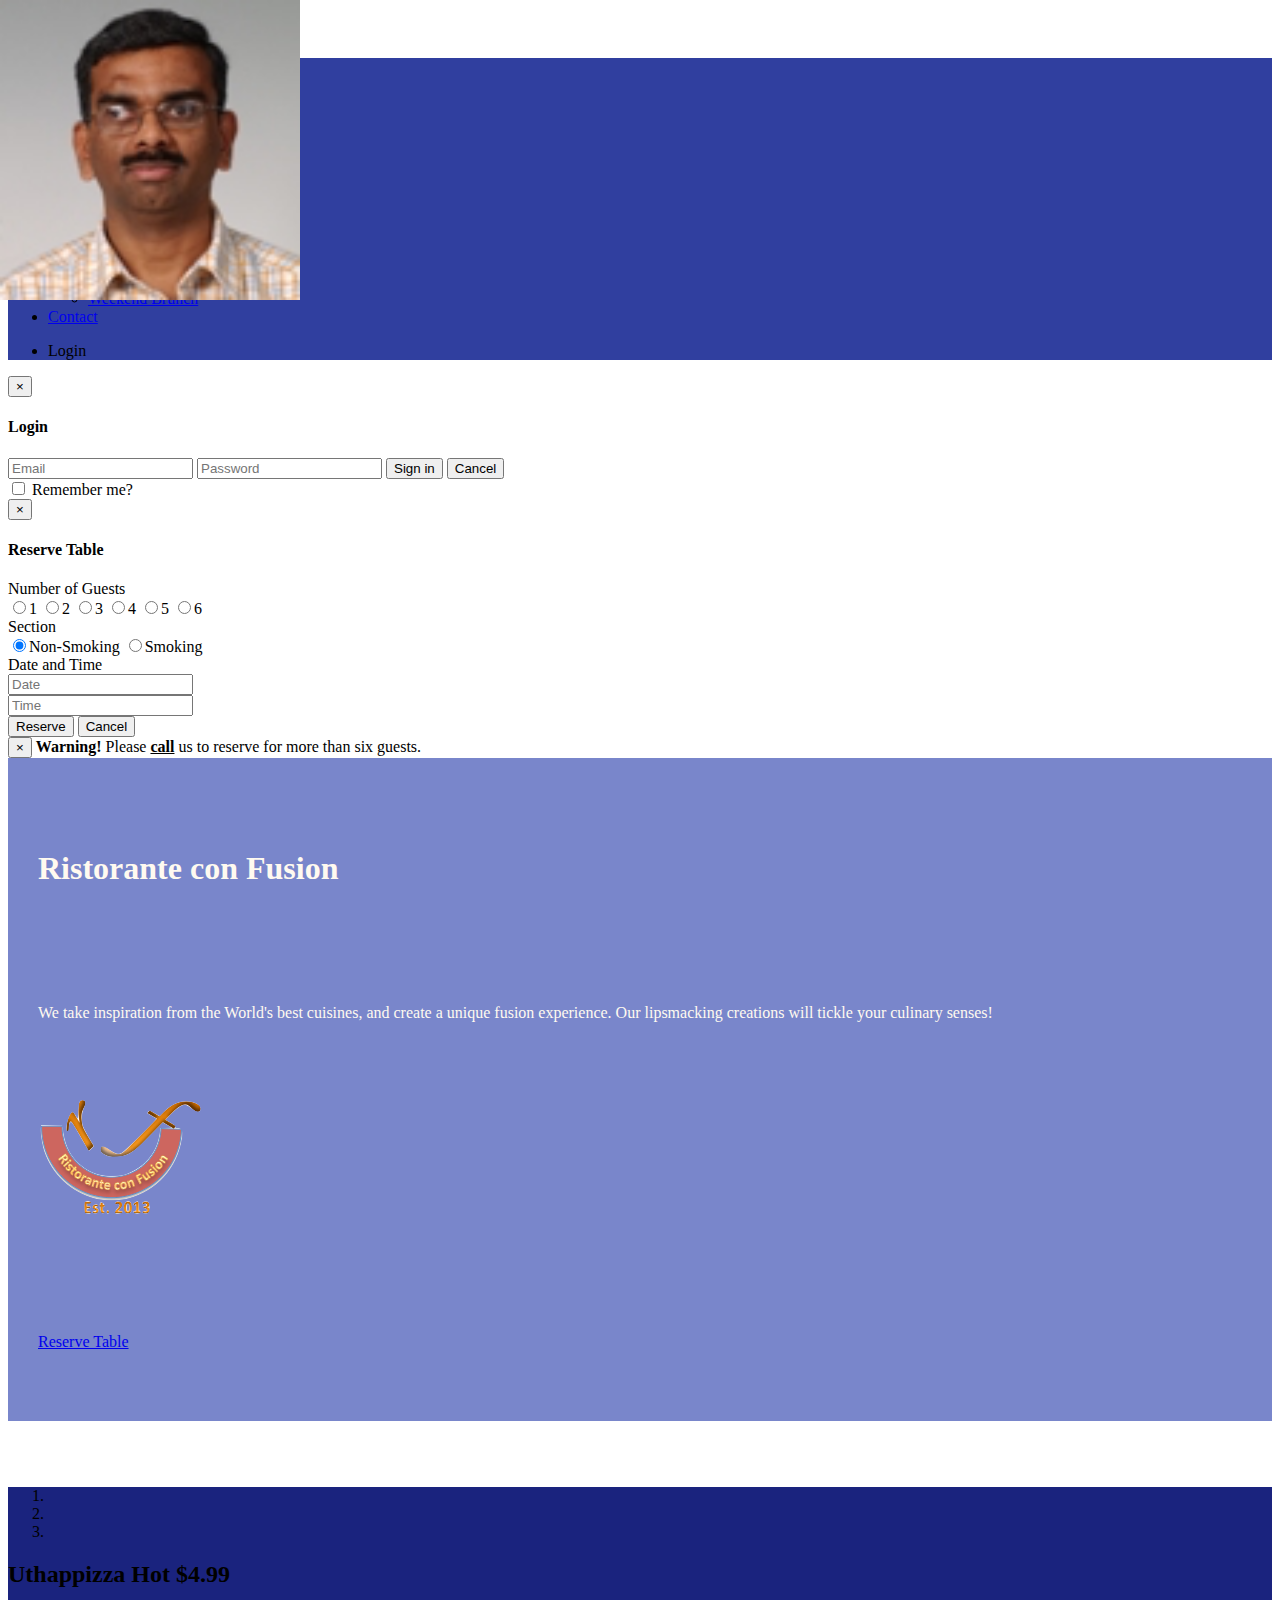
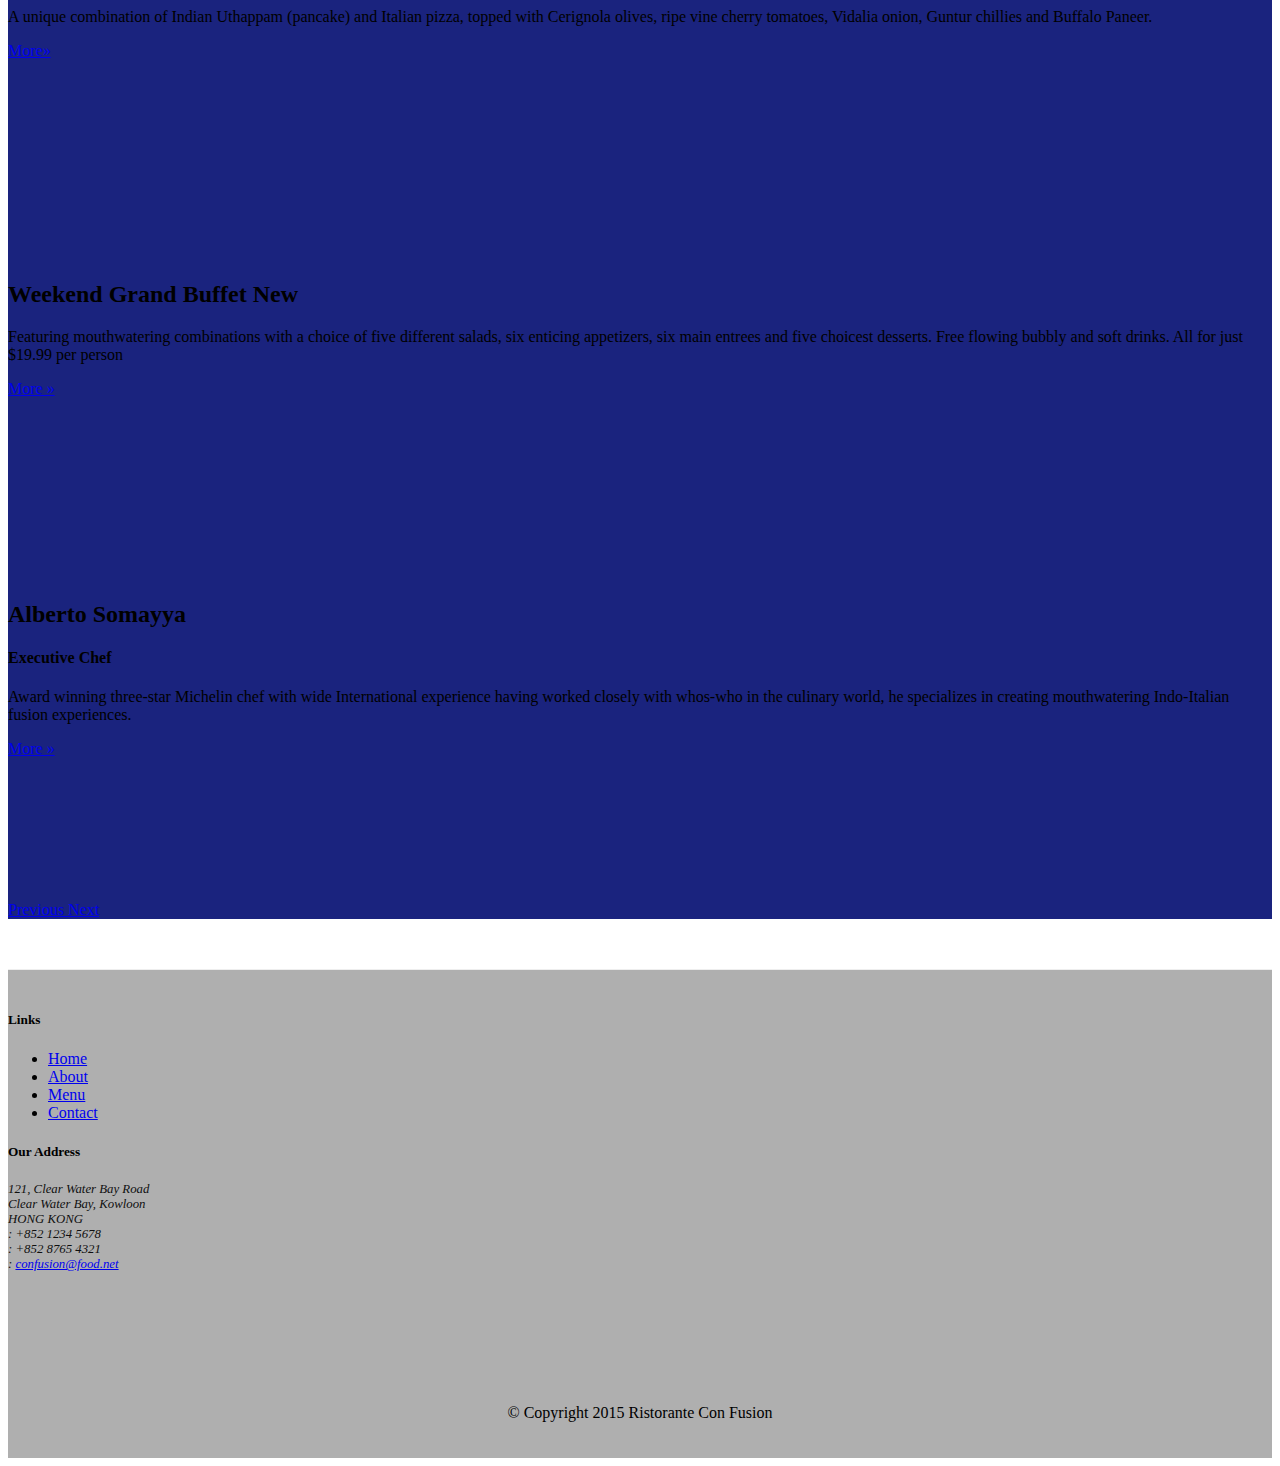
==== commit 4271a1ef: "Done" ====
--- a/index.html
+++ b/index.html
@@ -87,6 +87,77 @@
     </div>
 </div>
 
+<div id="formModal" class="modal fade" role="dialog">
+    <div class="modal-dialog">
+        <!-- Modal content-->
+        <div class="modal-content">
+            <div class="modal-header">
+                <button type="button" class="close" data-dismiss="modal">&times;</button>
+                <h4 class="modal-title">Reserve Table </h4>
+            </div>
+            <div class="modal-body">
+                <form class="form-horizontal">
+                        <div class="form-group">
+                            <label class="col-sm-2 control-label">Number of Guests</label>
+                            <div class="col-sm-8">
+                                <div class="radio">
+                                <label class="radio-inline"><input type="radio" name="guests" class="radio-inline">1</label>
+                                <label class="radio-inline"><input type="radio" name="guests" class="radio-inline">2</label>
+                                <label class="radio-inline"><input type="radio" name="guests" class="radio-inline">3</label>
+                                <label class="radio-inline"><input type="radio" name="guests" class="radio-inline">4</label>
+                                <label class="radio-inline"><input type="radio" name="guests" class="radio-inline">5</label>
+                                <label class="radio-inline"><input type="radio" name="guests" class="radio-inline">6</label>
+                                </div>
+                            </div>
+
+                        </div>
+                    <div class="form-group">
+
+                        <label class="col-sm-2 control-label">Section</label>
+                        <div class="col-sm-8">
+                            <div class="btn-group" data-toggle="buttons">
+                                <label class="btn btn-success active">
+                                    <input type="radio" name="options" id="option1" autocomplete="off" checked>Non-Smoking
+                                </label>
+                                <label class="btn btn-danger">
+                                    <input type="radio" name="options" id="option2" autocomplete="off">Smoking
+                                </label>
+                            </div>
+
+                    </div>
+                        </div>
+                        <div class="form-group has-feedback">
+
+                            <label class="col-sm-2 control-label">Date and Time</label>
+                            <div class="col-sm-4">
+                                <input type="text" class="form-control" placeholder="Date">
+                                <span class="glyphicon glyphicon-calendar form-control-feedback" aria-hidden="true"></span>
+                            </div>
+                            <div class="col-sm-4">
+                                <input type="text" class="form-control" placeholder="Time">
+                                <span class="glyphicon glyphicon-time form-control-feedback" aria-hidden="true"></span>
+                            </div>
+
+                        </div>
+
+                        <div class="form-group">
+                            <div class="col-sm-4 col-sm-offset-2">
+                                <button type="submit" class="btn btn-primary">Reserve</button>
+                                <button type="button" class="btn btn-default" data-dismiss="modal">Cancel</button>
+                                </div>
+
+                            </div>
+
+                </form>
+                <div class="alert alert-warning alert-dismissible" role="alert">
+                    <button type="button" class="close" data-dismiss="alert" aria-label="Close"><span aria-hidden="true">&times;</span></button>
+                    <strong>Warning!</strong> Please <a href="#footer" style="color: black"><b>call</b></a> us to reserve for more than six guests.
+                </div>
+            </div>
+        </div>
+    </div>
+</div>
+
 
     <div class="jumbotron">
 
@@ -109,7 +180,7 @@
                 </div>
                 <div class="col-xs-12 col-sm-2">
                     <p style="padding:40px;"></p>
-                    <a class="btn btn-lg btn-block btn-warning" data-toggle="tooltip" title="Or Call us at +852 12345678" data-placement="bottom" href="#reserveform">Reserve Table</a>
+                    <a class="btn btn-lg btn-block btn-warning" data-toggle="modal" data-target="#formModal" href="#reserveform">Reserve Table</a>
 
                 </div>
 
@@ -181,141 +252,6 @@
         </div>
     </div>
 
-    <div>
-        <div class="row row-content">
-            <div class="col-xs-12 col-sm-3 col-sm-push-9">
-                <p style="padding:20px;"></p>
-                <h3 align=center>Our Lipsmacking Culinary Creations</h3>
-            </div>
-            <div class="col-xs-12 col-sm-9 col-sm-pull-3">
-                <div class="media">
-                    <div class="media-left media-middle">
-                        <a href="#">
-                            <img class="media-object img-thumbnail"
-                                 src="img/uthappizza.png" alt="Uthappizza">
-                        </a>
-                    </div>
-                    <div class="media-body">
-                        <h2 class="media-heading">Uthappizza <span class="label label-danger">Hot</span> <span class="badge">$4.99</span></h2>
-                        <p>A unique combination of Indian Uthappam (pancake) and
-                            Italian pizza, topped with Cerignola olives, ripe vine
-                            cherry tomatoes, Vidalia onion, Guntur chillies and
-                            Buffalo Paneer.</p>
-                        <p><a class="btn btn-primary btn-xs" href="#">More &raquo;</a></p>
-                    </div>
-                </div>
-            </div>
-        </div>
-
-
-        <div class="row row-content">
-            <div class="col-xs-12 col-sm-3">
-                <p style="padding:20px;"></p>
-                <h3 align=center>This Month's Promotions</h3>
-            </div>
-            <div class="col-xs-12 col-sm-9">
-                <div class="media">
-                <div class="media-body">
-                    <div class="media-heading"><h2>Weekend Grand Buffet <span class="label label-danger">New</span></h2></div>
-                <p>Featuring mouthwatering combinations with a choice of five different salads, six enticing appetizers, six main entrees and five choicest desserts. Free flowing bubbly and soft drinks. All for just $19.99 per person </p>
-                <p><a class="btn btn-primary btn-xs" href="#">More &raquo;</a></p>
-                    </div>
-                    <div class="media-right">
-                        <a href="#">
-                            <img class="media-object img-thumbnail"
-                                 src="img/buffet.png" alt="buffet">
-                        </a>
-                    </div>
-                </div>
-            </div>
-        </div>
-
-        <div class="row row-content">
-            <div class="col-xs-12 col-sm-3 col-sm-push-9">
-                <p style="padding:20px;"></p>
-                <h3 align=center>Meet our Culinary Specialists</h3>
-            </div>
-            <div class="col-xs-12 col-sm-9 col-sm-pull-3">
-
-                <div class="media">
-                    <div class="media-left media-middle">
-                        <a href="#">
-                            <img class="media-object img-thumbnail"
-                                 src="img/alberto.png" alt="Alberto Somayya">
-                        </a>
-                    </div>
-                    <div class="media-body">
-                        <h2 class="media-heading">Alberto Somayya</h2>
-                        <h4>Executive Chef</h4>
-                        <p>Award winning three-star Michelin chef with wide
-                            International experience having worked closely with
-                            whos-who in the culinary world, he specializes in
-                            creating mouthwatering Indo-Italian fusion experiences.
-                        </p>
-                        <p><a class="btn btn-primary btn-xs" href="#">More &raquo;</a></p>
-                    </div>
-                </div>
-            </div>
-        </div>
-    </div>
-
-    <div class="row row-content" id="reserveform">
-        <div class="col-xs-12 col-sm-3">
-
-            <h2>Reserve Table</h2>
-
-        </div>
-        <div class="col-xs-12 col-sm-9">
-
-            <form class="form-horizontal">
-                <div class="form-group">
-                    <label class="col-sm-2 control-label">Number of Guests</label>
-                    <div class="col-sm-8">
-
-                        <label class="radio-inline"><input type="radio" name="guests" class="radio-inline">1</label>
-                        <label class="radio-inline"><input type="radio" name="guests" class="radio-inline">2</label>
-                        <label class="radio-inline"><input type="radio" name="guests" class="radio-inline">3</label>
-                        <label class="radio-inline"><input type="radio" name="guests" class="radio-inline">4</label>
-                        <label class="radio-inline"><input type="radio" name="guests" class="radio-inline">5</label>
-                        <label class="radio-inline"><input type="radio" name="guests" class="radio-inline">6</label>
-
-                    </div>
-
-                </div>
-
-                <div class="form-group has-feedback">
-
-                    <label class="col-sm-2 control-label">Date and Time</label>
-                    <div class="col-sm-4">
-                        <input type="text" class="form-control" placeholder="Date">
-                        <span class="glyphicon glyphicon-calendar form-control-feedback" aria-hidden="true"></span>
-                    </div>
-                    <div class="col-sm-4">
-                        <input type="text" class="form-control" placeholder="Time">
-                        <span class="glyphicon glyphicon-time form-control-feedback" aria-hidden="true"></span>
-                    </div>
-
-                </div>
-
-                <div class="form-group">
-                    <div class="col-sm-4 col-sm-offset-2">
-                        <button type="submit" class="btn btn-primary">Reserve</button>
-                    </div>
-                </div>
-
-
-            </form>
-
-
-            <div class="alert alert-warning alert-dismissible" role="alert">
-                <button type="button" class="close" data-dismiss="alert" aria-label="Close"><span aria-hidden="true">&times;</span></button>
-                <strong>Warning!</strong> Please <a href="#footer" style="color: black"><b>call</b></a> us to reserve for more than six guests.
-            </div>
-
-        </div>
-
-        </div>
-
     <footer id="footer">
         <div class="row row-footer">
             <div>
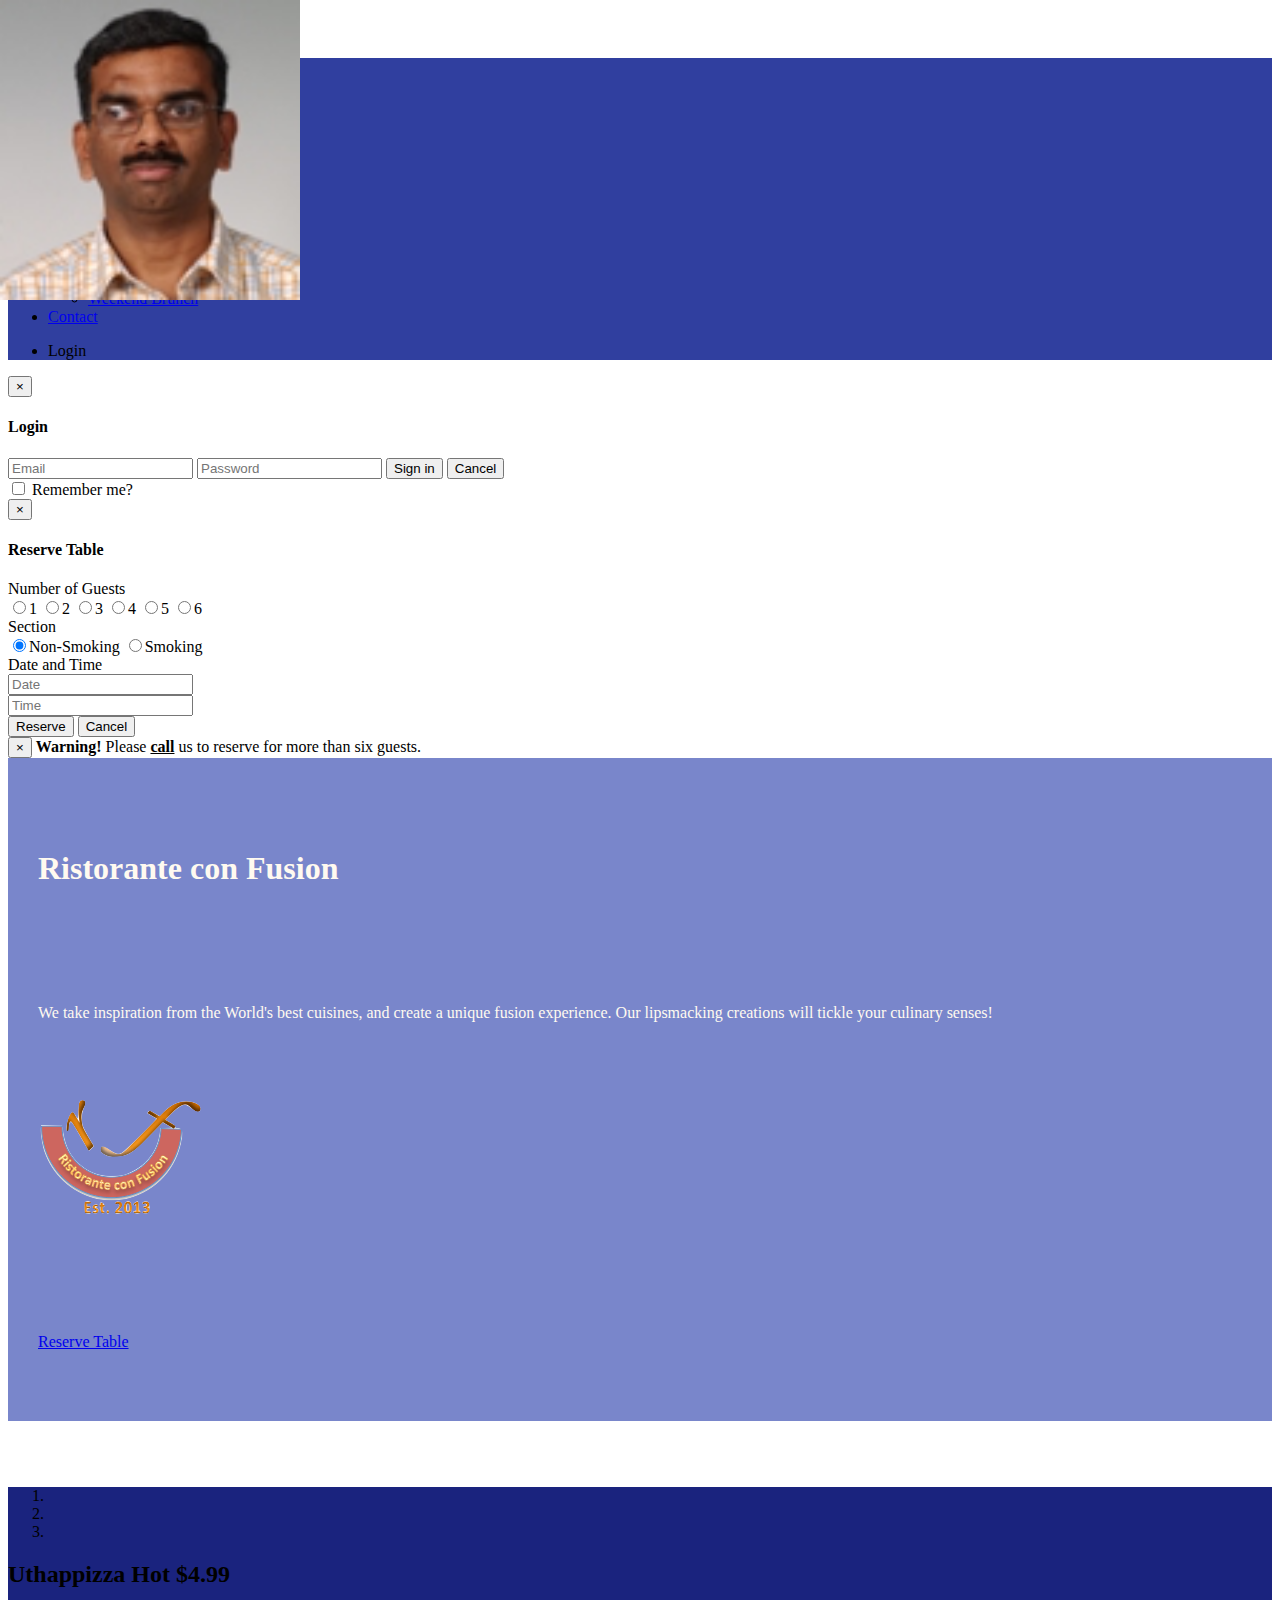
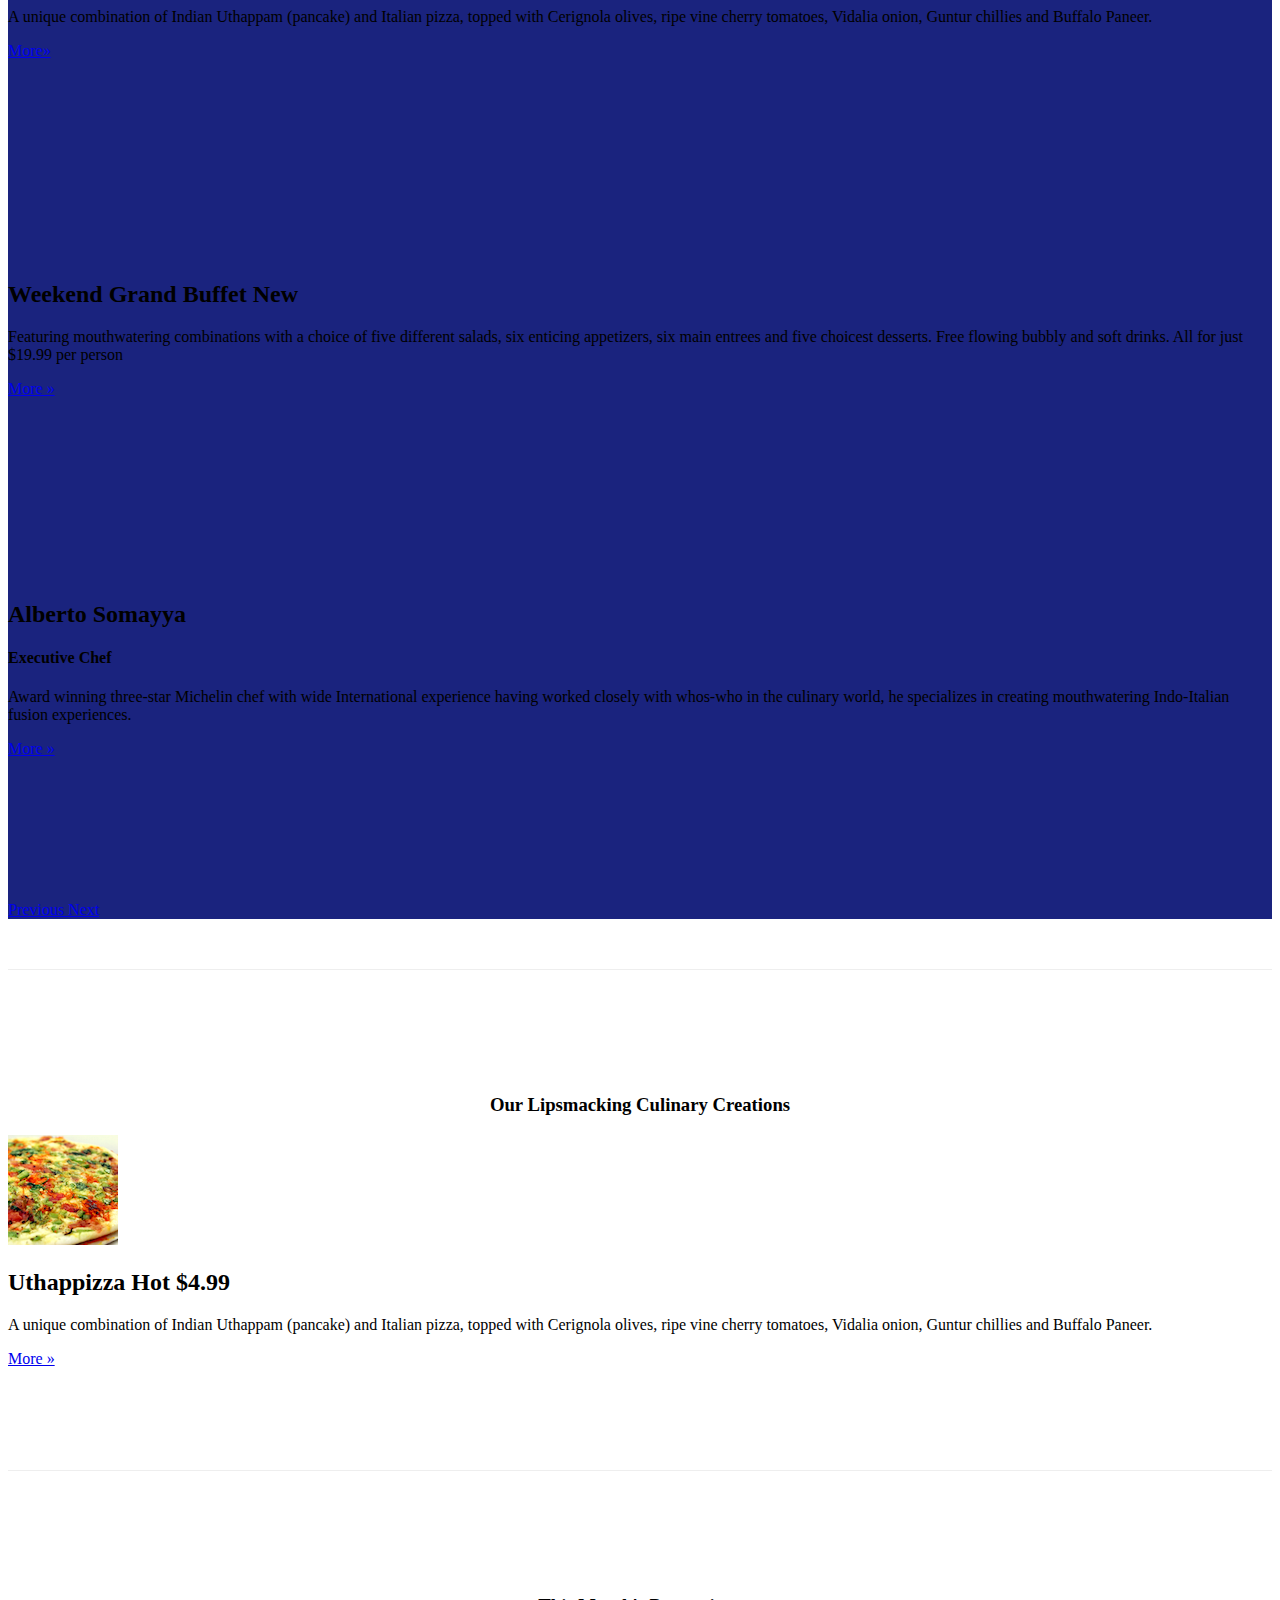
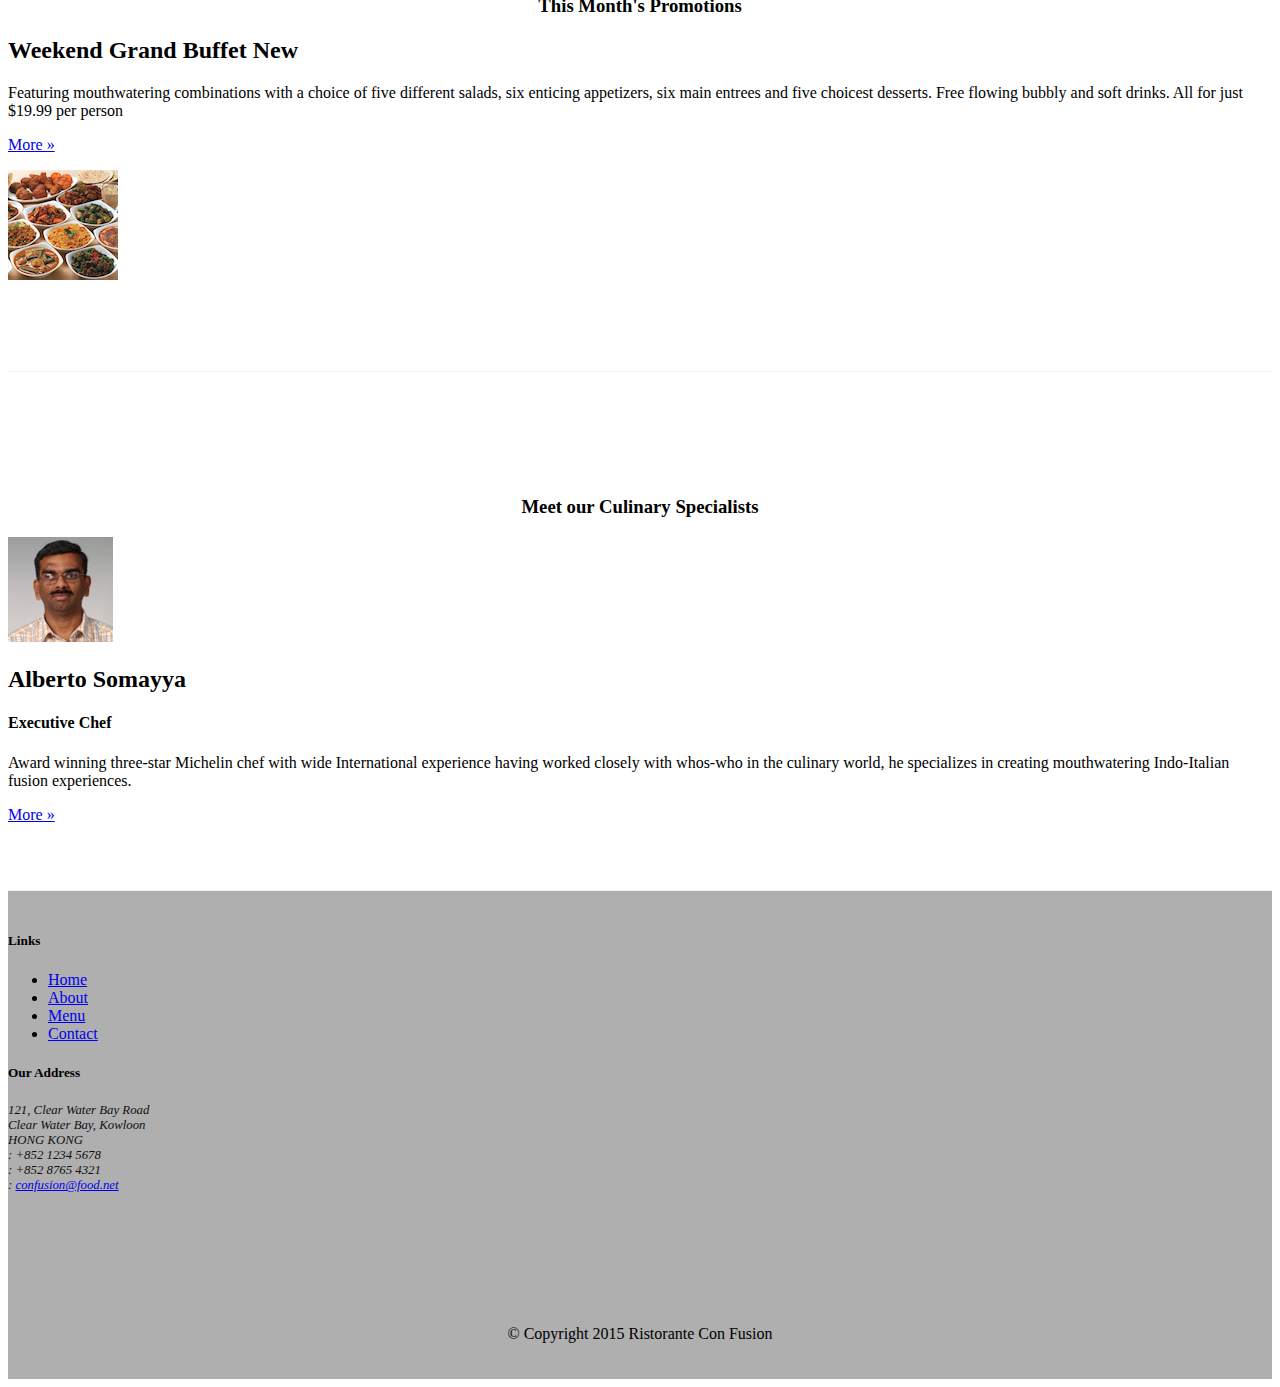
==== commit 1391c137: "done" ====
--- a/index.html
+++ b/index.html
@@ -252,6 +252,87 @@
         </div>
     </div>
 
+    <div class="container">
+
+        <div>
+            <div class="row row-content">
+                <div class="col-xs-12 col-sm-3 col-sm-push-9">
+                    <p style="padding:20px;"></p>
+                    <h3 align=center>Our Lipsmacking Culinary Creations</h3>
+                </div>
+                <div class="col-xs-12 col-sm-9 col-sm-pull-3">
+                    <div class="media">
+                        <div class="media-left media-middle">
+                            <a href="#">
+                                <img class="media-object img-thumbnail"
+                                     src="img/uthappizza.png" alt="Uthappizza">
+                            </a>
+                        </div>
+                        <div class="media-body">
+                            <h2 class="media-heading">Uthappizza <span class="label label-danger">Hot</span> <span class="badge">$4.99</span></h2>
+                            <p>A unique combination of Indian Uthappam (pancake) and
+                                Italian pizza, topped with Cerignola olives, ripe vine
+                                cherry tomatoes, Vidalia onion, Guntur chillies and
+                                Buffalo Paneer.</p>
+                            <p><a class="btn btn-primary btn-xs" href="#">More &raquo;</a></p>
+                        </div>
+                    </div>
+                </div>
+            </div>
+
+
+            <div class="row row-content">
+                <div class="col-xs-12 col-sm-3">
+                    <p style="padding:20px;"></p>
+                    <h3 align=center>This Month's Promotions</h3>
+                </div>
+                <div class="col-xs-12 col-sm-9">
+                    <div class="media">
+                        <div class="media-body">
+                            <div class="media-heading"><h2>Weekend Grand Buffet <span class="label label-danger">New</span></h2></div>
+                            <p>Featuring mouthwatering combinations with a choice of five different salads, six enticing appetizers, six main entrees and five choicest desserts. Free flowing bubbly and soft drinks. All for just $19.99 per person </p>
+                            <p><a class="btn btn-primary btn-xs" href="#">More &raquo;</a></p>
+                        </div>
+                        <div class="media-right">
+                            <a href="#">
+                                <img class="media-object img-thumbnail"
+                                     src="img/buffet.png" alt="buffet">
+                            </a>
+                        </div>
+                    </div>
+                </div>
+            </div>
+
+            <div class="row row-content">
+                <div class="col-xs-12 col-sm-3 col-sm-push-9">
+                    <p style="padding:20px;"></p>
+                    <h3 align=center>Meet our Culinary Specialists</h3>
+                </div>
+                <div class="col-xs-12 col-sm-9 col-sm-pull-3">
+
+                    <div class="media">
+                        <div class="media-left media-middle">
+                            <a href="#">
+                                <img class="media-object img-thumbnail"
+                                     src="img/alberto.png" alt="Alberto Somayya">
+                            </a>
+                        </div>
+                        <div class="media-body">
+                            <h2 class="media-heading">Alberto Somayya</h2>
+                            <h4>Executive Chef</h4>
+                            <p>Award winning three-star Michelin chef with wide
+                                International experience having worked closely with
+                                whos-who in the culinary world, he specializes in
+                                creating mouthwatering Indo-Italian fusion experiences.
+                            </p>
+                            <p><a class="btn btn-primary btn-xs" href="#">More &raquo;</a></p>
+                        </div>
+                    </div>
+                </div>
+            </div>
+        </div>
+        </div>
+
     <footer id="footer">
         <div class="row row-footer">
             <div>
@@ -298,11 +379,6 @@
 
     <script src="https://ajax.googleapis.com/ajax/libs/jquery/1.11.3/jquery.min.js"></script>
     <!-- Include all compiled plugins (below), or include individual files as needed -->
-    <script>
-    $(document).ready(function(){
-        $('[data-toggle="tooltip"]').tooltip();
-    });
-    </script>
     <script src="js/bootstrap.min.js"></script>
 
 </body>
--- a/css/mystyles.css
+++ b/css/mystyles.css
@@ -112,3 +112,4 @@
 }
 
 
+
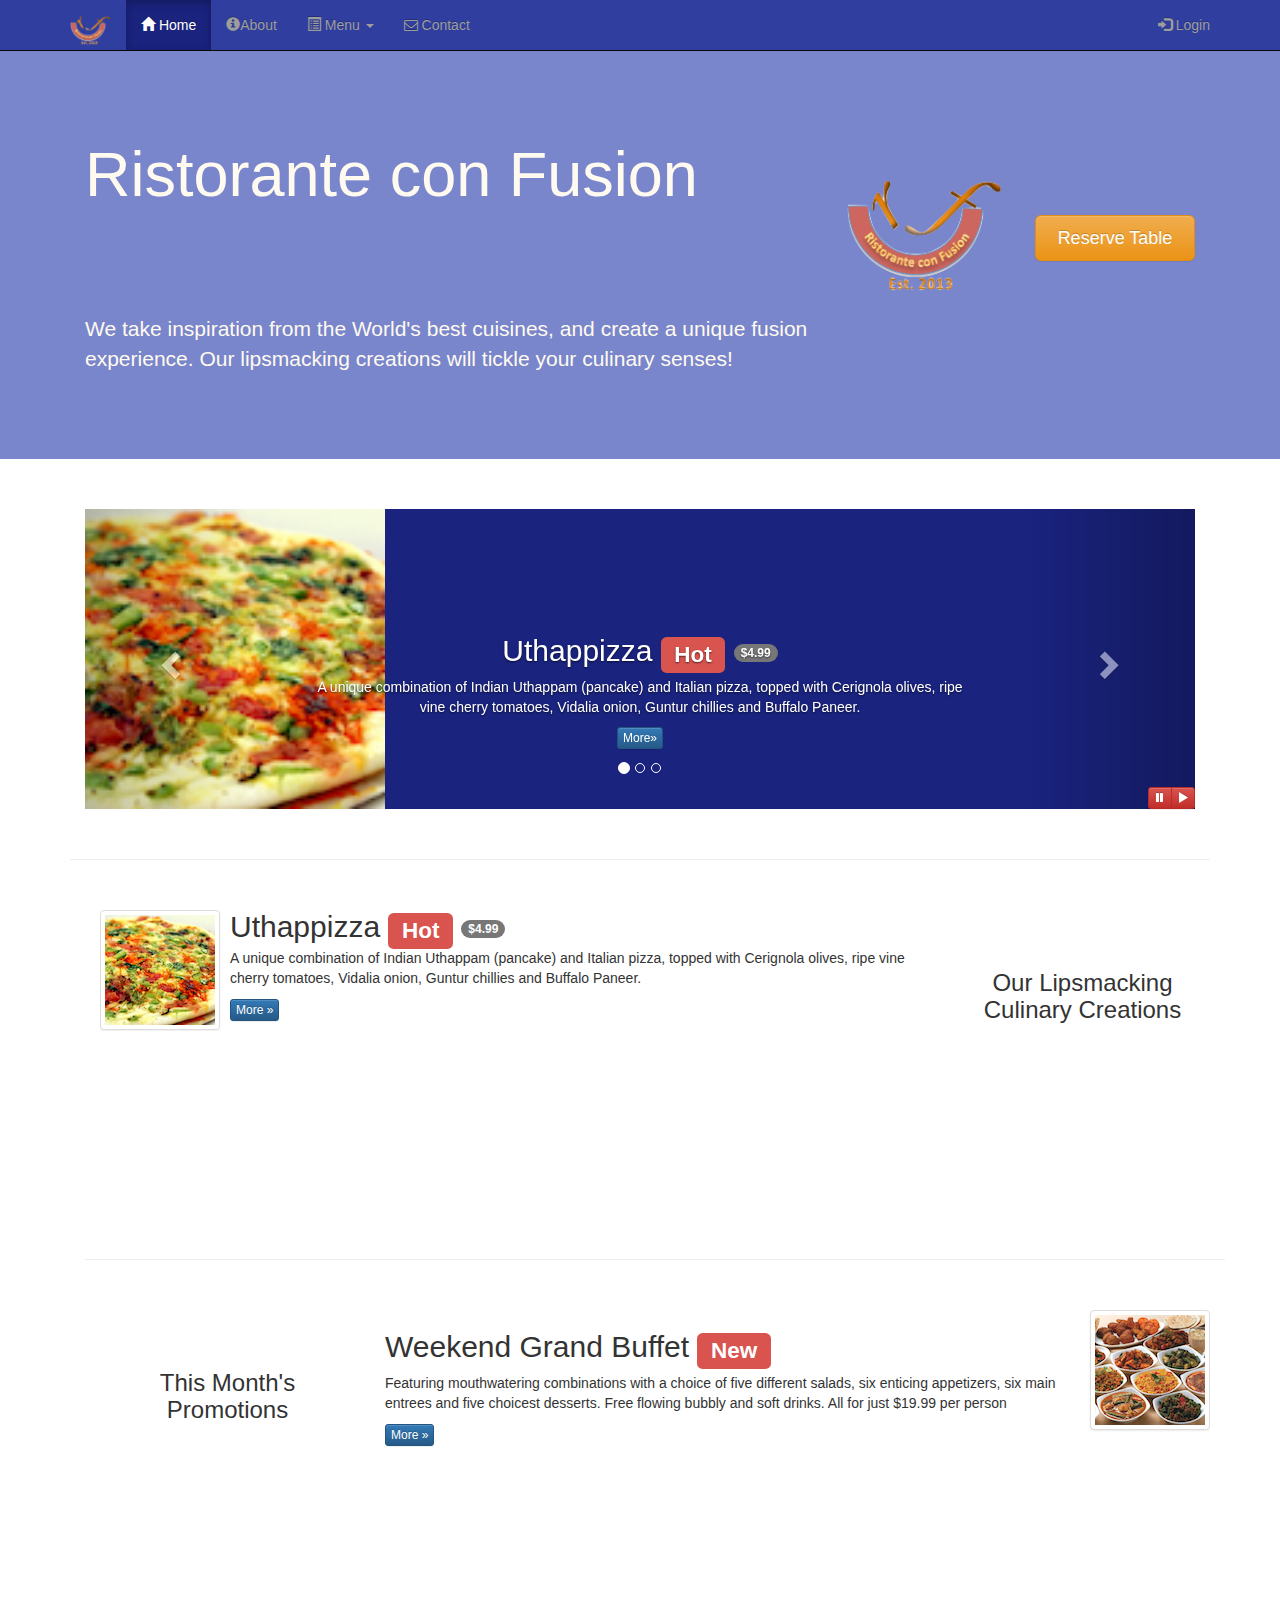
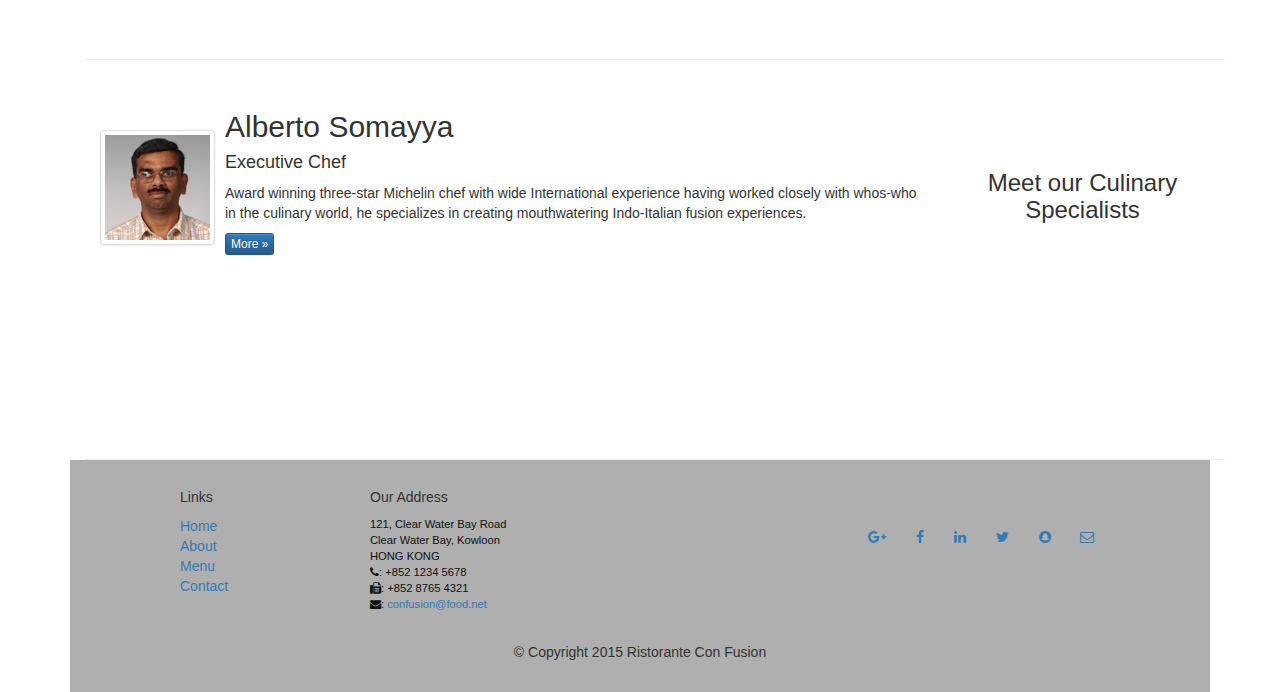
==== commit b2373143: "Use bower and make converted LESS into css" ====
--- a/index.html
+++ b/index.html
@@ -5,10 +5,9 @@
     <meta charset="utf-8">
     <meta http-equiv="X-UA-Compatible" content="IE=edge">
     <meta name="viewport" content="width=device-width, initial-scale=1">
-    <link href="css/font-awesome.min.css" rel="stylesheet">
-    <link href="css/bootstrap-social.css" rel="stylesheet">
-    <link href="css/bootstrap.min.css" rel="stylesheet">
-    <link href="css/bootstrap-theme.min.css" rel="stylesheet">
+    <link href="bower_components/bootstrap/dist/css/bootstrap.min.css" rel="stylesheet">
+    <link href="bower_components/bootstrap/dist/css/bootstrap-theme.min.css" rel="stylesheet">
+    <link href="bower_components/font-awesome/css/font-awesome.min.css" rel="stylesheet">
     <title>Ristorante Con Fusion</title>
     <link href="css/mystyles.css" rel="stylesheet">
     <!-- HTML5 shim and Respond.js for IE8 support of HTML5 elements and media queries -->
@@ -248,6 +247,18 @@
                     <span class="sr-only">Next</span>
                 </a>
 
+                <div class="btn-group" id="carouselButtons">
+                    <button class="btn btn-danger btn-xs" id="carousel-pause">
+                     <span class="glyphicon glyphicon-pause" aria-hidden="true"
+                     ></span>
+                    </button>
+                    <button class="btn btn-danger btn-xs" id="carousel-play">
+                     <span class="glyphicon glyphicon-play" aria-hidden="true"
+                     ></span>
+                    </button>
+                </div>
+
+
             </div>
         </div>
     </div>
@@ -377,9 +388,23 @@
 
     </div>
 
-    <script src="https://ajax.googleapis.com/ajax/libs/jquery/1.11.3/jquery.min.js"></script>
-    <!-- Include all compiled plugins (below), or include individual files as needed -->
-    <script src="js/bootstrap.min.js"></script>
+    <script src="bower_components/jquery/dist/jquery.min.js"></script>
+    <!-- Include all compiled plugins (below), or include individual files as
+    needed -->
+    <script src="bower_components/bootstrap/dist/js/bootstrap.min.js"></script>
+
+
+<script>
+    $(document).ready(function(){
+        $("#mycarousel").carousel( { interval: 1000 } );
+        $("#carousel-pause").click(function(){
+            $("#mycarousel").carousel('pause');
+        });
+        $("#carousel-play").click(function(){
+            $("#mycarousel").carousel('cycle');
+        });
+    });
+</script>
 
 </body>
 
--- a/css/mystyles.css
+++ b/css/mystyles.css
@@ -1,115 +1,96 @@
-.row-header{
-
-    margin: 0px auto;
-
-    padding:0px auto;
-
+.row-header {
+  margin: 0px auto;
+  padding: 0px 0px;
 }
-
-
-
 .row-content {
-
-    margin:0px auto;
-
-    padding: 50px 0px 50px 0px;
-
-    border-bottom: 1px ridge;
-
-    min-height: 400px;
-
+  margin: 0px auto;
+  padding: 50px 0px;
+  border-bottom: 1px ridge;
+  min-height: 400px;
 }
-
-
-
 .row-footer {
-
-    background-color: #AfAfAf;
-
-    margin:0px auto;
-
-    padding: 20px 0px 20px 0px;
-
+  margin: 0px auto;
+  padding: 20px 0px;
+  background-color: #AfAfAf;
 }
-
 .jumbotron {
-
-    padding:70px 30px 70px 30px;
-
-    margin:0px auto;
-
-    background: #7986CB;
-
-    color:floralwhite;
-
+  margin: 0px auto;
+  padding: 70px 30px;
+  background: #7986CB;
+  color: floralwhite;
 }
-
-
-
-address {
-
-    font-size:80%;
-
-    margin:0px;
-
-    color:#0f0f0f;
-
-
-}
-
-body{
-    padding:50px 0px 0px 0px;
-    z-index:0;
-}
-
-.navbar-inverse {
-    background: #303F9F;
-}
-
-.navbar-inverse .navbar-nav > .active > a,
-.navbar-inverse .navbar-nav > .active > a:hover,
-.navbar-inverse .navbar-nav > .active > a:focus {
-    color: #fff;
-    background: #1A237E;
-}
-.navbar-inverse .navbar-nav > .open > a,
-.navbar-inverse .navbar-nav > .open > a:hover,
-.navbar-inverse .navbar-nav > .open > a:focus {
-    color: #fff;
-    background: #1A237E;
-}
-.navbar-inverse .navbar-nav .open .dropdown-menu> li> a,
-.navbar-inverse .navbar-nav .open .dropdown-menu {
-    background-color: #303F9F;
-    color:#eeeeee;
-}
-.navbar-inverse .navbar-nav .open .dropdown-menu> li> a:hover {
-    color:#000000;
-}
-
-.tab-content {
-    border-left: 1px solid #ddd;
-    border-right: 1px solid #ddd;
-    border-bottom: 1px solid #ddd;
-    padding: 10px;
-}
-
-.affix {
-    top:100px;
-}
-
 .carousel {
-    background:#1A237E;
+  background: #1a237e;
 }
 .carousel .item {
-    height: 300px;
+  height: 300px;
 }
-.item img {
-    position: absolute;
-    top: 0;
-    left: 0;
-    min-height: 300px;
+.carousel .item img {
+  left: 0;
+  min-height: 300px;
+  position: absolute;
+  top: 0;
 }
-
-
-
+.navbar-inverse {
+  background: #303f9f;
+  color: #ffffff;
+}
+.navbar-inverse .navbar-nav > .active > a {
+  background: #1a237e;
+  color: #ffffff;
+}
+.navbar-inverse .navbar-nav > .active > a:hover {
+  background: #1a237e;
+  color: #ffffff;
+}
+.navbar-inverse .navbar-nav > .active > a:focus {
+  background: #1a237e;
+  color: #ffffff;
+}
+.navbar-inverse .navbar-nav > .open > a {
+  background: #1a237e;
+  color: #ffffff;
+}
+.navbar-inverse .navbar-nav > .open > a:hover {
+  background: #1a237e;
+  color: #ffffff;
+}
+.navbar-inverse .navbar-nav > .open > a:focus {
+  background: #1a237e;
+  color: #ffffff;
+}
+.navbar-inverse .navbar-nav .open .dropdown-menu > li > a {
+  background-color: #303f9f;
+  color: #eeeeee;
+}
+.navbar-inverse .navbar-nav .open .dropdown-menu > li > a:hover {
+  color: #000000;
+}
+.navbar-inverse .navbar-nav .open .dropdown-menu {
+  background-color: #303f9f;
+  color: #eeeeee;
+}
+address {
+  color: #0f0f0f;
+  font-size: 80%;
+  margin: 0px;
+}
+body {
+  align: center;
+  padding: 50px 0px 0px 0px;
+  z-index: 0;
+}
+.tab-content {
+  border-bottom: 1px solid #dddddd;
+  border-left: 1px solid #dddddd;
+  border-right: 1px solid #dddddd;
+  padding: 10px;
+}
+.affix {
+  top: 100px;
+}
+#carouselButtons {
+  bottom: 0px;
+  position: absolute;
+  right: 0px;
+}
